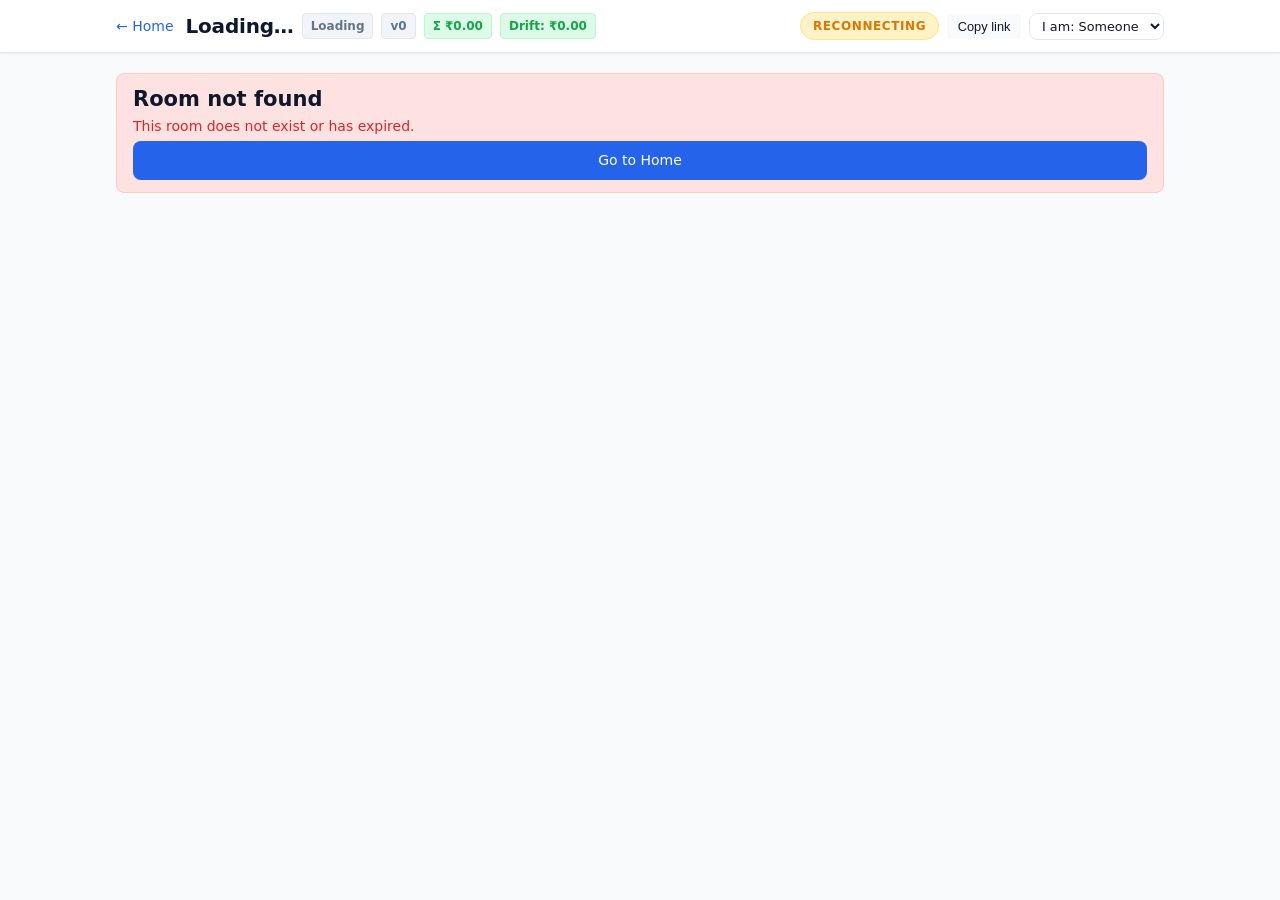
==== static/room.html @ b6bc6466 "phase 7: frontend" ====
<!DOCTYPE html>
<html lang="en">
<head>
  <meta charset="UTF-8">
  <meta name="viewport" content="width=device-width, initial-scale=1.0">
  <title>SplitSync — Room</title>
  <meta name="description" content="SplitSync room details, balances, settlement plan and live expenses.">
  <link rel="stylesheet" href="../static/styles.css">
  <script src="../static/graph.js" defer></script>
  <script src="../static/app.js" defer></script>
</head>
<body id="room-page">
  <div id="toast-container" class="toast-container" aria-live="polite"></div>

  <!-- Fallback dialog for Copy Link on plain HTTP -->
  <div id="copy-fallback-dialog" class="dialog-backdrop hidden">
    <div class="dialog-box">
      <h3 class="dialog-title">Copy Room Link</h3>
      <p class="dialog-desc">Press Ctrl+C to copy:</p>
      <input type="text" id="copy-link-input" class="form-input" readonly>
      <div class="dialog-actions">
        <button type="button" id="copy-fallback-close-btn" class="btn btn-secondary">Close</button>
      </div>
    </div>
  </div>

  <!-- 1. Status Bar -->
  <header class="status-bar">
    <div class="status-bar-inner">
      <div class="status-left">
        <a id="home-link" class="home-link" href="../">← Home</a>
        <h1 id="room-title" class="room-title">Loading…</h1>
        <span id="room-kind-badge" class="badge">Loading</span>
        <span id="room-version-badge" class="badge">v0</span>
        <span id="sigma-badge" class="badge badge-success">Σ ₹0.00</span>
        <span id="drift-badge" class="badge badge-success">Drift: ₹0.00</span>
      </div>
      <div class="status-right">
        <span id="connection-pill" class="pill pill-reconnecting">Reconnecting</span>
        <button type="button" id="copy-link-btn" class="btn btn-sm">Copy link</button>
        <div class="acting-member-wrap">
          <label for="acting-member-picker" class="sr-only">I am</label>
          <select id="acting-member-picker" class="form-select form-select-sm">
            <option value="">I am: Someone</option>
          </select>
        </div>
        <button type="button" id="reset-room-btn" class="btn btn-sm btn-outline-danger hidden">Reset room</button>
      </div>
    </div>
  </header>

  <main class="container room-container">
    <div id="room-not-found-msg" class="alert alert-danger hidden">
      <h2>Room not found</h2>
      <p>This room does not exist or has expired.</p>
      <a id="not-found-home-link" class="btn btn-primary" href="../">Go to Home</a>
    </div>

    <div id="room-content" class="room-content">
      <!-- 2. Graphs Section -->
      <section class="card graph-card">
        <div class="card-header-flex">
          <h2 class="card-title">Settlement Graphs</h2>
          <div id="graph-controls" class="btn-group">
            <button type="button" id="toggle-optimal-btn" class="btn btn-sm btn-primary">Optimal</button>
            <button type="button" id="toggle-greedy-btn" class="btn btn-sm btn-secondary">Greedy</button>
          </div>
        </div>

        <p id="graph-summary-line" class="text-muted graph-summary"></p>
        <p id="greedy-fallback-note" class="alert alert-warning hidden"></p>

        <!-- SVG Visualizer (up to 15 members) -->
        <div id="graph-svg-container" class="graph-grid">
          <div class="graph-column">
            <h3 class="graph-subtitle">IOUs as incurred</h3>
            <div id="pairwise-svg-wrap" class="svg-wrap"></div>
          </div>
          <div class="graph-column">
            <h3 class="graph-subtitle">Plan</h3>
            <div id="plan-svg-wrap" class="svg-wrap"></div>
          </div>
        </div>

        <!-- List mode (above 15 members) -->
        <div id="graph-list-container" class="grid-two-col hidden">
          <div class="panel">
            <h3 class="graph-subtitle">Largest IOUs</h3>
            <ul id="large-ious-list" class="transfers-list"></ul>
          </div>
          <div class="panel">
            <h3 class="graph-subtitle">Plan Transfers</h3>
            <ul id="large-plan-list" class="transfers-list"></ul>
          </div>
        </div>

        <!-- Steps / Groups Details Drawer -->
        <details id="plan-details-drawer" class="plan-drawer">
          <summary id="plan-details-summary" class="drawer-summary">View plan details</summary>
          <div id="plan-details-content" class="drawer-content"></div>
        </details>
      </section>

      <!-- 3. Balances -->
      <section class="card">
        <h2 class="card-title">Balances</h2>
        <div id="balances-list" class="balances-grid"></div>
      </section>

      <!-- 4. Expenses & 5. Add / Edit Expense Form -->
      <div class="grid-two-col">
        <!-- Expenses List -->
        <section class="card">
          <div class="card-header-flex">
            <h2 class="card-title">Expenses</h2>
            <button type="button" id="open-search-btn" class="btn btn-sm">Search</button>
          </div>
          <ul id="expenses-list" class="items-list"></ul>
        </section>

        <!-- Add / Edit Expense Form -->
        <section class="card">
          <h2 id="expense-form-title" class="card-title">Add Expense</h2>
          <form id="expense-form" class="form-stack">
            <input type="hidden" id="editing-expense-id" value="">
            <div class="form-group">
              <label for="expense-title-input">Title</label>
              <input type="text" id="expense-title-input" class="form-input" placeholder="e.g. Dinner" required maxlength="100">
            </div>
            <div class="form-row">
              <div class="form-group flex-1">
                <label for="expense-amount-input">Amount (₹)</label>
                <input type="text" id="expense-amount-input" class="form-input" placeholder="100.00" required>
              </div>
              <div class="form-group flex-1">
                <label for="expense-payer-select">Paid by</label>
                <select id="expense-payer-select" class="form-select" required></select>
              </div>
            </div>
            <div class="form-group">
              <label for="expense-date-input">Date</label>
              <input type="date" id="expense-date-input" class="form-input">
            </div>

            <fieldset class="form-fieldset">
              <legend class="fieldset-legend">Split type</legend>
              <div class="radio-group">
                <label class="radio-label">
                  <input type="radio" name="split-type" id="split-type-equal" value="EQUAL" checked> Equal
                </label>
                <label class="radio-label">
                  <input type="radio" name="split-type" id="split-type-shares" value="SHARES"> Shares
                </label>
                <label class="radio-label">
                  <input type="radio" name="split-type" id="split-type-exact" value="EXACT"> Exact
                </label>
              </div>
            </fieldset>

            <div class="form-group">
              <label class="form-label-sub">Split members</label>
              <div id="split-members-list" class="split-members-container"></div>
            </div>

            <div class="form-actions">
              <button type="submit" id="expense-submit-btn" class="btn btn-primary">Add expense</button>
              <button type="button" id="expense-cancel-btn" class="btn btn-secondary hidden">Cancel</button>
              <button type="button" id="demo-shortcut-btn" class="btn btn-outline-primary hidden">Add ₹100 split 3 ways</button>
            </div>
          </form>
        </section>
      </div>

      <!-- 6. Record Settlement -->
      <section class="card">
        <h2 class="card-title">Record Settlement</h2>
        <form id="settlement-form" class="form-row form-wrap">
          <div class="form-group flex-1">
            <label for="settlement-from-select">From</label>
            <select id="settlement-from-select" class="form-select" required></select>
          </div>
          <div class="form-group flex-1">
            <label for="settlement-to-select">To</label>
            <select id="settlement-to-select" class="form-select" required></select>
          </div>
          <div class="form-group flex-1">
            <label for="settlement-amount-input">Amount (₹)</label>
            <input type="text" id="settlement-amount-input" class="form-input" placeholder="0.00" required>
          </div>
          <div class="form-actions-align">
            <button type="submit" id="record-settlement-btn" class="btn btn-primary">Record settlement</button>
          </div>
        </form>

        <h3 class="section-subtitle">Settlement History</h3>
        <ul id="settlements-list" class="items-list"></ul>
      </section>

      <!-- 8. Search Panel -->
      <section id="search-panel" class="card search-panel hidden">
        <div class="card-header-flex">
          <h2 class="card-title">Search Expenses</h2>
          <button type="button" id="close-search-btn" class="btn btn-sm btn-secondary">Close</button>
        </div>
        <div class="form-stack">
          <div class="form-group">
            <label for="search-query-input">Query</label>
            <input type="text" id="search-query-input" class="form-input" placeholder="Search by title…">
          </div>
          <div class="form-row">
            <div class="form-group flex-1">
              <label for="search-paid-by-select">Paid by</label>
              <select id="search-paid-by-select" class="form-select">
                <option value="">Any payer</option>
              </select>
            </div>
            <div class="form-group flex-1">
              <label for="search-involving-select">Involving member</label>
              <select id="search-involving-select" class="form-select">
                <option value="">Any member</option>
              </select>
            </div>
          </div>
          <div class="form-row">
            <div class="form-group flex-1">
              <label for="search-min-amount-input">Min amount (₹)</label>
              <input type="text" id="search-min-amount-input" class="form-input" placeholder="Min">
            </div>
            <div class="form-group flex-1">
              <label for="search-max-amount-input">Max amount (₹)</label>
              <input type="text" id="search-max-amount-input" class="form-input" placeholder="Max">
            </div>
            <div class="form-group flex-1">
              <label for="search-date-from-input">From date</label>
              <input type="date" id="search-date-from-input" class="form-input">
            </div>
            <div class="form-group flex-1">
              <label for="search-date-to-input">To date</label>
              <input type="date" id="search-date-to-input" class="form-input">
            </div>
          </div>
          <div class="form-group">
            <label class="checkbox-label">
              <input type="checkbox" id="search-include-deleted"> Show deleted expenses
            </label>
          </div>
        </div>
        <ul id="search-results-list" class="items-list"></ul>
        <div class="pagination-actions">
          <button type="button" id="search-load-more-btn" class="btn btn-secondary hidden">Load more</button>
        </div>
      </section>

      <!-- 7. History Drawer -->
      <section id="history-drawer" class="card history-card">
        <div class="card-header-flex">
          <h2 class="card-title">Activity Feed</h2>
          <div class="drawer-header-actions">
            <button type="button" id="clear-lineage-filter-btn" class="btn btn-sm btn-secondary hidden">Clear lineage filter</button>
          </div>
        </div>
        <ul id="history-feed-list" class="items-list"></ul>
        <div class="pagination-actions">
          <button type="button" id="history-load-more-btn" class="btn btn-secondary hidden">Load more</button>
        </div>
      </section>

      <!-- 9. Chaos Panel (Demo Rooms Only) -->
      <section id="chaos-panel" class="card chaos-card hidden">
        <h2 class="card-title">Concurrency &amp; Chaos Demo</h2>
        <p class="text-muted">
          Fire 10 concurrent settlement requests in the same tick against the current target.
        </p>
        <div class="form-row form-wrap">
          <fieldset class="form-fieldset flex-1">
            <legend class="fieldset-legend">Mode</legend>
            <div class="radio-group">
              <label class="radio-label">
                <input type="radio" name="chaos-mode" id="chaos-mode-protected" value="PROTECTED" checked> Protected
              </label>
              <label class="radio-label">
                <input type="radio" name="chaos-mode" id="chaos-mode-naive" value="NAIVE"> Naive
              </label>
            </div>
          </fieldset>
          <fieldset class="form-fieldset flex-1">
            <legend class="fieldset-legend">Scenario</legend>
            <div class="radio-group">
              <label class="radio-label">
                <input type="radio" name="chaos-scenario" id="chaos-scenario-devices" value="DEVICES" checked> 10 devices (10 keys)
              </label>
              <label class="radio-label">
                <input type="radio" name="chaos-scenario" id="chaos-scenario-replay" value="REPLAY"> Same request × 10 (1 key)
              </label>
            </div>
          </fieldset>
          <div class="form-actions-align">
            <button type="button" id="chaos-run-btn" class="btn btn-danger">Run Chaos</button>
          </div>
        </div>

        <div id="chaos-target-info" class="chaos-target-info text-muted"></div>
        <div id="chaos-summary" class="chaos-summary"></div>
        <div class="table-responsive">
          <table id="chaos-log-table" class="data-table">
            <thead>
              <tr>
                <th>#</th>
                <th>Status</th>
                <th>Code</th>
                <th>Latency (ms)</th>
                <th>Receipt ID</th>
              </tr>
            </thead>
            <tbody id="chaos-log-body"></tbody>
          </table>
        </div>
      </section>
    </div>
  </main>
</body>
</html>
---- static/styles.css ----
/* SplitSync — Plain CSS styling with CSS variables, responsive layout, and dark mode */

:root {
  --font-sans: system-ui, -apple-system, BlinkMacSystemFont, "Segoe UI", Roboto, Oxygen, Ubuntu, Cantarell, sans-serif;
  --bg: #f8fafc;
  --bg-subtle: #f1f5f9;
  --surface: #ffffff;
  --surface-subtle: #f8fafc;
  --surface-border: #e2e8f0;
  --text: #0f172a;
  --text-muted: #64748b;
  --text-inverse: #ffffff;
  --primary: #2563eb;
  --primary-hover: #1d4ed8;
  --primary-subtle: #dbeafe;
  --success: #16a34a;
  --success-bg: #dcfce7;
  --success-border: #bbf7d0;
  --danger: #dc2626;
  --danger-bg: #fee2e2;
  --danger-border: #fecaca;
  --warning: #d97706;
  --warning-bg: #fef3c7;
  --warning-border: #fde68a;
  --info: #0284c7;
  --info-bg: #e0f2fe;
  --shadow-sm: 0 1px 2px 0 rgb(0 0 0 / 0.05);
  --shadow: 0 1px 3px 0 rgb(0 0 0 / 0.1), 0 1px 2px -1px rgb(0 0 0 / 0.1);
  --shadow-md: 0 4px 6px -1px rgb(0 0 0 / 0.1), 0 2px 4px -2px rgb(0 0 0 / 0.1);
  --radius-sm: 4px;
  --radius: 8px;
  --radius-lg: 12px;
  --radius-full: 9999px;
  --transition: all 0.15s ease-in-out;
}

@media (prefers-color-scheme: dark) {
  :root {
    --bg: #0b0f19;
    --bg-subtle: #131b2e;
    --surface: #111827;
    --surface-subtle: #1e293b;
    --surface-border: #334155;
    --text: #f8fafc;
    --text-muted: #94a3b8;
    --text-inverse: #0b0f19;
    --primary: #3b82f6;
    --primary-hover: #60a5fa;
    --primary-subtle: #1e3a8a;
    --success: #22c55e;
    --success-bg: #064e3b;
    --success-border: #065f46;
    --danger: #ef4444;
    --danger-bg: #7f1d1d;
    --danger-border: #991b1b;
    --warning: #f59e0b;
    --warning-bg: #78350f;
    --warning-border: #92400e;
    --info: #38bdf8;
    --info-bg: #0c4a6e;
    --shadow-sm: 0 1px 2px 0 rgb(0 0 0 / 0.4);
    --shadow: 0 1px 3px 0 rgb(0 0 0 / 0.5), 0 1px 2px -1px rgb(0 0 0 / 0.5);
    --shadow-md: 0 4px 6px -1px rgb(0 0 0 / 0.5), 0 2px 4px -2px rgb(0 0 0 / 0.5);
  }
}

*, *::before, *::after {
  box-sizing: border-box;
  margin: 0;
  padding: 0;
}

html {
  font-family: var(--font-sans);
  font-size: 16px;
  line-height: 1.5;
  background-color: var(--bg);
  color: var(--text);
  -webkit-font-smoothing: antialiased;
}

body {
  min-height: 100vh;
  display: flex;
  flex-direction: column;
}

/* Accessibility & Utilities */
.sr-only {
  position: absolute;
  width: 1px;
  height: 1px;
  padding: 0;
  margin: -1px;
  overflow: hidden;
  clip: rect(0, 0, 0, 0);
  white-space: nowrap;
  border-width: 0;
}

.hidden {
  display: none !important;
}

:focus-visible {
  outline: 2px solid var(--primary);
  outline-offset: 2px;
}

/* Typography */
h1, h2, h3, h4 {
  font-weight: 600;
  line-height: 1.25;
  color: var(--text);
}

.text-muted {
  color: var(--text-muted);
}

/* Layout */
.container {
  width: 100%;
  max-width: 1080px;
  margin: 0 auto;
  padding: 1.25rem 1rem;
}

.room-container {
  display: flex;
  flex-direction: column;
  gap: 1.25rem;
}

.grid-two-col {
  display: grid;
  grid-template-columns: 1fr;
  gap: 1.25rem;
}

@media (min-width: 768px) {
  .grid-two-col {
    grid-template-columns: 1fr 1fr;
  }
}

/* Cards & Panels */
.card {
  background: var(--surface);
  border: 1px solid var(--surface-border);
  border-radius: var(--radius-lg);
  padding: 1.25rem;
  box-shadow: var(--shadow-sm);
  display: flex;
  flex-direction: column;
  gap: 1rem;
}

.card-title {
  font-size: 1.25rem;
}

.card-header-flex {
  display: flex;
  justify-content: space-between;
  align-items: center;
  flex-wrap: wrap;
  gap: 0.5rem;
}

.section-subtitle {
  font-size: 1rem;
  margin-top: 0.5rem;
  color: var(--text-muted);
}

/* Header & Status Bar */
.site-header {
  background: var(--surface);
  border-bottom: 1px solid var(--surface-border);
  padding: 1rem;
}

.header-inner {
  max-width: 1080px;
  margin: 0 auto;
  display: flex;
  justify-content: space-between;
  align-items: center;
}

.brand-title {
  font-size: 1.5rem;
  letter-spacing: -0.025em;
}

.brand-tagline {
  font-size: 0.875rem;
  color: var(--text-muted);
}

.status-bar {
  background: var(--surface);
  border-bottom: 1px solid var(--surface-border);
  position: sticky;
  top: 0;
  z-index: 20;
  box-shadow: var(--shadow-sm);
}

.status-bar-inner {
  max-width: 1080px;
  margin: 0 auto;
  padding: 0.75rem 1rem;
  display: flex;
  flex-wrap: wrap;
  justify-content: space-between;
  align-items: center;
  gap: 0.75rem;
}

.status-left, .status-right {
  display: flex;
  align-items: center;
  flex-wrap: wrap;
  gap: 0.5rem;
}

.home-link {
  font-size: 0.875rem;
  text-decoration: none;
  color: var(--primary);
  font-weight: 500;
  margin-right: 0.25rem;
}

.home-link:hover {
  text-decoration: underline;
}

.room-title {
  font-size: 1.25rem;
  letter-spacing: -0.01em;
}

/* Badges & Pills */
.badge {
  display: inline-flex;
  align-items: center;
  padding: 0.2rem 0.5rem;
  font-size: 0.75rem;
  font-weight: 600;
  border-radius: var(--radius-sm);
  background: var(--bg-subtle);
  border: 1px solid var(--surface-border);
  color: var(--text-muted);
}

.badge-success {
  background: var(--success-bg);
  border-color: var(--success-border);
  color: var(--success);
}

.badge-danger {
  background: var(--danger-bg);
  border-color: var(--danger-border);
  color: var(--danger);
}

.badge-warning {
  background: var(--warning-bg);
  border-color: var(--warning-border);
  color: var(--warning);
}

.pill {
  display: inline-flex;
  align-items: center;
  padding: 0.25rem 0.75rem;
  font-size: 0.75rem;
  font-weight: 700;
  border-radius: var(--radius-full);
  text-transform: uppercase;
  letter-spacing: 0.05em;
}

.pill-live {
  background: var(--success-bg);
  color: var(--success);
  border: 1px solid var(--success-border);
}

.pill-reconnecting {
  background: var(--warning-bg);
  color: var(--warning);
  border: 1px solid var(--warning-border);
}

.pill-polling {
  background: var(--info-bg);
  color: var(--info);
  border: 1px solid var(--info);
}

/* Buttons */
.btn {
  display: inline-flex;
  align-items: center;
  justify-content: center;
  padding: 0.5rem 1rem;
  font-size: 0.875rem;
  font-weight: 500;
  border-radius: var(--radius);
  border: 1px solid transparent;
  cursor: pointer;
  background: var(--surface-subtle);
  color: var(--text);
  transition: var(--transition);
  text-decoration: none;
}

.btn:disabled {
  opacity: 0.6;
  cursor: not-allowed;
}

.btn-sm {
  padding: 0.25rem 0.6rem;
  font-size: 0.8rem;
  border-radius: var(--radius-sm);
}

.btn-large {
  padding: 0.75rem 1.5rem;
  font-size: 1rem;
  font-weight: 600;
}

.btn-primary {
  background: var(--primary);
  color: var(--text-inverse);
}

.btn-primary:hover:not(:disabled) {
  background: var(--primary-hover);
}

.btn-secondary {
  background: var(--surface-subtle);
  border-color: var(--surface-border);
  color: var(--text);
}

.btn-secondary:hover:not(:disabled) {
  background: var(--surface-border);
}

.btn-danger {
  background: var(--danger);
  color: var(--text-inverse);
}

.btn-danger:hover:not(:disabled) {
  opacity: 0.9;
}

.btn-outline-primary {
  background: transparent;
  border-color: var(--primary);
  color: var(--primary);
}

.btn-outline-primary:hover:not(:disabled) {
  background: var(--primary-subtle);
}

.btn-outline-danger {
  background: transparent;
  border-color: var(--danger);
  color: var(--danger);
}

.btn-outline-danger:hover:not(:disabled) {
  background: var(--danger-bg);
}

.btn-group {
  display: inline-flex;
  border-radius: var(--radius);
  overflow: hidden;
  border: 1px solid var(--surface-border);
}

.btn-group .btn {
  border-radius: 0;
  border: none;
  border-right: 1px solid var(--surface-border);
}

.btn-group .btn:last-child {
  border-right: none;
}

/* Forms & Inputs */
.form-stack {
  display: flex;
  flex-direction: column;
  gap: 0.875rem;
}

.form-group {
  display: flex;
  flex-direction: column;
  gap: 0.35rem;
}

.form-row {
  display: flex;
  flex-direction: column;
  gap: 0.75rem;
}

@media (min-width: 640px) {
  .form-row {
    flex-direction: row;
  }
}

.form-wrap {
  flex-wrap: wrap;
}

.flex-1 {
  flex: 1;
}

.form-actions {
  display: flex;
  align-items: center;
  flex-wrap: wrap;
  gap: 0.5rem;
  margin-top: 0.5rem;
}

.form-actions-align {
  display: flex;
  align-items: flex-end;
  padding-bottom: 0.2rem;
}

label {
  font-size: 0.875rem;
  font-weight: 500;
  color: var(--text);
}

.form-label-sub {
  font-size: 0.875rem;
  font-weight: 500;
  margin-top: 0.25rem;
}

.form-input, .form-textarea, .form-select {
  width: 100%;
  padding: 0.5rem 0.75rem;
  font-size: 0.875rem;
  font-family: inherit;
  border-radius: var(--radius);
  border: 1px solid var(--surface-border);
  background: var(--surface);
  color: var(--text);
  transition: var(--transition);
}

.form-select-sm {
  padding: 0.25rem 0.5rem;
  font-size: 0.8rem;
}

.form-input:focus, .form-textarea:focus, .form-select:focus {
  border-color: var(--primary);
  outline: none;
  box-shadow: 0 0 0 2px var(--primary-subtle);
}

.form-fieldset {
  border: 1px solid var(--surface-border);
  border-radius: var(--radius);
  padding: 0.75rem;
}

.fieldset-legend {
  font-size: 0.8rem;
  font-weight: 600;
  padding: 0 0.35rem;
  color: var(--text-muted);
}

.radio-group {
  display: flex;
  flex-wrap: wrap;
  gap: 1rem;
}

.radio-label, .checkbox-label {
  display: inline-flex;
  align-items: center;
  gap: 0.4rem;
  font-size: 0.875rem;
  cursor: pointer;
}

/* Split members container */
.split-members-container {
  display: flex;
  flex-direction: column;
  gap: 0.4rem;
  max-height: 240px;
  overflow-y: auto;
  border: 1px solid var(--surface-border);
  border-radius: var(--radius);
  padding: 0.5rem;
  background: var(--surface-subtle);
}

.split-member-row {
  display: flex;
  align-items: center;
  justify-content: space-between;
  gap: 0.5rem;
  padding: 0.25rem 0.5rem;
  background: var(--surface);
  border-radius: var(--radius-sm);
  border: 1px solid var(--surface-border);
}

.split-member-left {
  display: flex;
  align-items: center;
  gap: 0.5rem;
}

.split-input-field {
  width: 90px;
  padding: 0.2rem 0.4rem;
  font-size: 0.8rem;
  border: 1px solid var(--surface-border);
  border-radius: var(--radius-sm);
  background: var(--surface);
  color: var(--text);
  text-align: right;
}

/* Balances Section */
.balances-grid {
  display: grid;
  grid-template-columns: repeat(auto-fill, minmax(200px, 1fr));
  gap: 0.75rem;
}

.balance-card {
  padding: 0.75rem 1rem;
  border-radius: var(--radius);
  border: 1px solid var(--surface-border);
  background: var(--surface);
  display: flex;
  flex-direction: column;
  gap: 0.25rem;
}

.balance-member-name {
  font-weight: 600;
  font-size: 0.95rem;
  display: flex;
  align-items: center;
  gap: 0.4rem;
}

.balance-dot {
  width: 10px;
  height: 10px;
  border-radius: 50%;
  display: inline-block;
}

.balance-amount {
  font-size: 1.1rem;
  font-weight: 700;
}

.balance-positive {
  color: var(--success);
}

.balance-negative {
  color: var(--danger);
}

.balance-zero {
  color: var(--text-muted);
}

.balance-sign-text {
  font-size: 0.8rem;
  font-weight: 500;
  margin-left: 0.35rem;
}

/* Graphs Section */
.graph-grid {
  display: grid;
  grid-template-columns: 1fr;
  gap: 1.25rem;
}

@media (min-width: 768px) {
  .graph-grid {
    grid-template-columns: 1fr 1fr;
  }
}

.graph-column {
  display: flex;
  flex-direction: column;
  align-items: center;
  gap: 0.5rem;
}

.graph-subtitle {
  font-size: 1rem;
  font-weight: 600;
  color: var(--text);
}

.svg-wrap {
  width: 100%;
  max-width: 380px;
  aspect-ratio: 1 / 1;
  background: var(--surface);
  border: 1px solid var(--surface-border);
  border-radius: var(--radius-lg);
  overflow: hidden;
  box-shadow: var(--shadow-sm);
}

.graph-svg {
  width: 100%;
  height: 100%;
  display: block;
}

.graph-summary {
  font-size: 0.95rem;
  font-weight: 500;
}

.plan-drawer {
  border: 1px solid var(--surface-border);
  border-radius: var(--radius);
  background: var(--surface-subtle);
  overflow: hidden;
}

.drawer-summary {
  padding: 0.6rem 0.875rem;
  cursor: pointer;
  font-size: 0.875rem;
  font-weight: 600;
  user-select: none;
}

.drawer-content {
  padding: 0.75rem 1rem;
  border-top: 1px solid var(--surface-border);
  display: flex;
  flex-direction: column;
  gap: 0.5rem;
}

.plan-step-item, .plan-group-item {
  font-size: 0.85rem;
  padding: 0.35rem 0.5rem;
  background: var(--surface);
  border: 1px solid var(--surface-border);
  border-radius: var(--radius-sm);
}

/* Items List (Expenses, Settlements, Search, History) */
.items-list {
  list-style: none;
  display: flex;
  flex-direction: column;
  gap: 0.5rem;
  max-height: 480px;
  overflow-y: auto;
}

.item-row {
  display: flex;
  justify-content: space-between;
  align-items: center;
  padding: 0.6rem 0.75rem;
  border: 1px solid var(--surface-border);
  border-radius: var(--radius);
  background: var(--surface);
  gap: 0.75rem;
  transition: var(--transition);
}

.item-row:hover {
  border-color: var(--primary-subtle);
}

.item-main {
  display: flex;
  flex-direction: column;
  gap: 0.2rem;
  flex: 1;
}

.item-title-row {
  display: flex;
  align-items: center;
  flex-wrap: wrap;
  gap: 0.4rem;
}

.item-title {
  font-weight: 600;
  font-size: 0.95rem;
}

.item-meta {
  font-size: 0.8rem;
  color: var(--text-muted);
  display: flex;
  align-items: center;
  flex-wrap: wrap;
  gap: 0.4rem;
}

.item-amount {
  font-weight: 700;
  font-size: 1rem;
  white-space: nowrap;
}

.item-actions {
  display: flex;
  align-items: center;
  gap: 0.35rem;
}

/* Hero Section */
.hero-section {
  text-align: center;
  padding: 2.5rem 1rem;
  display: flex;
  flex-direction: column;
  align-items: center;
  gap: 1.25rem;
}

.hero-desc {
  max-width: 600px;
  font-size: 1.15rem;
  color: var(--text-muted);
}

.hero-actions {
  display: flex;
  gap: 1rem;
}

/* Rooms List on Landing */
.rooms-list {
  list-style: none;
  display: flex;
  flex-direction: column;
  gap: 0.5rem;
}

.room-item-link {
  display: flex;
  justify-content: space-between;
  align-items: center;
  padding: 0.75rem 1rem;
  background: var(--surface);
  border: 1px solid var(--surface-border);
  border-radius: var(--radius);
  text-decoration: none;
  color: var(--text);
  transition: var(--transition);
}

.room-item-link:hover {
  border-color: var(--primary);
  transform: translateY(-1px);
  box-shadow: var(--shadow-sm);
}

.room-item-name {
  font-weight: 600;
}

.room-item-meta {
  display: flex;
  align-items: center;
  gap: 0.5rem;
  font-size: 0.8rem;
  color: var(--text-muted);
}

/* Toast Notifications */
.toast-container {
  position: fixed;
  bottom: 1.5rem;
  right: 1.5rem;
  z-index: 100;
  display: flex;
  flex-direction: column;
  gap: 0.5rem;
  max-width: calc(100vw - 3rem);
  width: 360px;
  pointer-events: none;
}

.toast {
  pointer-events: auto;
  background: var(--surface);
  color: var(--text);
  border: 1px solid var(--surface-border);
  border-radius: var(--radius);
  padding: 0.875rem 1rem;
  box-shadow: var(--shadow-md);
  display: flex;
  flex-direction: column;
  gap: 0.35rem;
  animation: toast-in 0.2s cubic-bezier(0.16, 1, 0.3, 1);
}

@keyframes toast-in {
  from {
    opacity: 0;
    transform: translateY(10px);
  }
  to {
    opacity: 1;
    transform: translateY(0);
  }
}

.toast-title {
  font-weight: 600;
  font-size: 0.9rem;
}

.toast-detail {
  font-size: 0.8rem;
  color: var(--text-muted);
}

.toast-action {
  align-self: flex-start;
  margin-top: 0.25rem;
}

/* Alerts */
.alert {
  padding: 0.75rem 1rem;
  border-radius: var(--radius);
  font-size: 0.875rem;
  display: flex;
  flex-direction: column;
  gap: 0.25rem;
}

.alert-danger {
  background: var(--danger-bg);
  color: var(--danger);
  border: 1px solid var(--danger-border);
}

.alert-warning {
  background: var(--warning-bg);
  color: var(--warning);
  border: 1px solid var(--warning-border);
}

/* Dialog & Backdrop */
.dialog-backdrop {
  position: fixed;
  inset: 0;
  background: rgb(0 0 0 / 0.5);
  display: flex;
  align-items: center;
  justify-content: center;
  z-index: 50;
  padding: 1rem;
}

.dialog-box {
  background: var(--surface);
  border-radius: var(--radius-lg);
  border: 1px solid var(--surface-border);
  padding: 1.5rem;
  width: 100%;
  max-width: 440px;
  display: flex;
  flex-direction: column;
  gap: 0.75rem;
  box-shadow: var(--shadow-md);
}

.dialog-title {
  font-size: 1.15rem;
}

.dialog-desc {
  font-size: 0.875rem;
  color: var(--text-muted);
}

.dialog-actions {
  display: flex;
  justify-content: flex-end;
  gap: 0.5rem;
}

/* Table styles (Chaos table & Sr-only) */
.table-responsive {
  width: 100%;
  overflow-x: auto;
}

.data-table {
  width: 100%;
  border-collapse: collapse;
  font-size: 0.85rem;
  text-align: left;
}

.data-table th, .data-table td {
  padding: 0.5rem 0.75rem;
  border-bottom: 1px solid var(--surface-border);
}

.data-table th {
  font-weight: 600;
  background: var(--surface-subtle);
  color: var(--text-muted);
}

.chaos-summary {
  font-weight: 700;
  font-size: 0.95rem;
  padding: 0.5rem 0.75rem;
  background: var(--surface-subtle);
  border-radius: var(--radius);
  border: 1px solid var(--surface-border);
}

.pagination-actions {
  display: flex;
  justify-content: center;
  padding-top: 0.5rem;
}
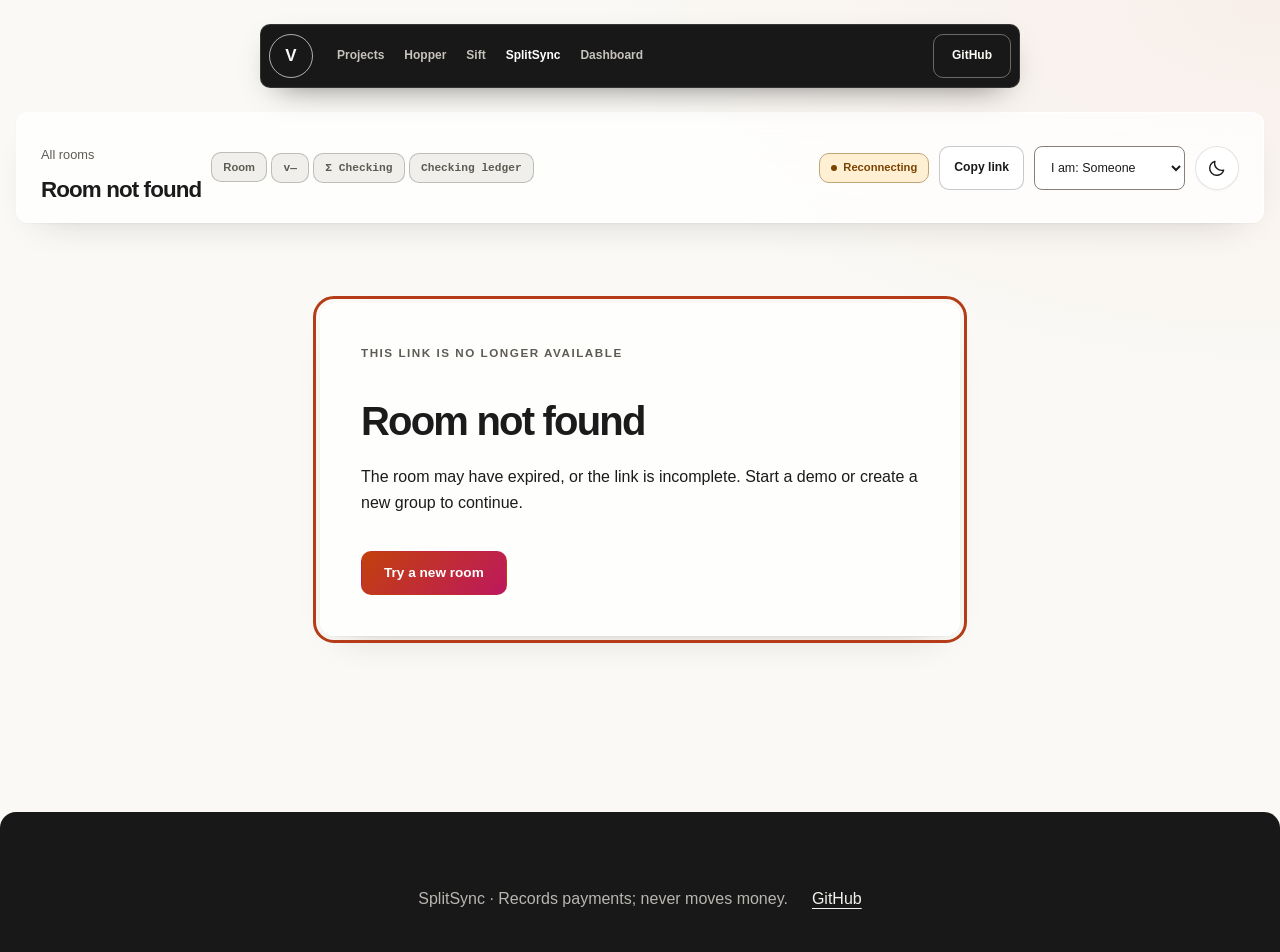
==== commit 2bf7dc47: "phase 7c: portfolio redesign Landing page as Project 3 of the portfolio (About / How it works / Try " ====
--- a/static/room.html
+++ b/static/room.html
@@ -3,320 +3,237 @@
 <head>
   <meta charset="UTF-8">
   <meta name="viewport" content="width=device-width, initial-scale=1.0">
-  <title>SplitSync — Room</title>
-  <meta name="description" content="SplitSync room details, balances, settlement plan and live expenses.">
+  <title>SplitSync room — Shared expenses, clear balances</title>
+  <meta name="description" content="A shared expense ledger with live balances, fewer settlement transfers and visible edit history.">
+  <meta property="og:title" content="SplitSync — Your shared room">
+  <meta property="og:description" content="Shared expenses, clear balances and a settlement plan that updates on every screen.">
+  <script src="../static/theme.js"></script>
+  <link rel="icon" href="../static/favicon.svg" type="image/svg+xml">
   <link rel="stylesheet" href="../static/styles.css">
   <script src="../static/graph.js" defer></script>
   <script src="../static/app.js" defer></script>
 </head>
 <body id="room-page">
-  <div id="toast-container" class="toast-container" aria-live="polite"></div>
-
-  <!-- Fallback dialog for Copy Link on plain HTTP -->
-  <div id="copy-fallback-dialog" class="dialog-backdrop hidden">
-    <div class="dialog-box">
-      <h3 class="dialog-title">Copy Room Link</h3>
-      <p class="dialog-desc">Press Ctrl+C to copy:</p>
-      <input type="text" id="copy-link-input" class="form-input" readonly>
-      <div class="dialog-actions">
-        <button type="button" id="copy-fallback-close-btn" class="btn btn-secondary">Close</button>
-      </div>
-    </div>
-  </div>
-
-  <!-- 1. Status Bar -->
+  <a class="skip" href="#room-main">Skip to room</a>
+  <div id="toast-container" class="toast-container" aria-live="polite" aria-atomic="false"></div>
+
+  <!-- DECISION: Portfolio links resolve on the shared server, where SplitSync lives at /splitsync/. -->
+  <header class="nav-shell">
+    <nav class="gnav" aria-label="Portfolio">
+      <div class="gnav-start">
+        <a class="gnav-mark" href="../../" aria-label="Portfolio home"><span aria-hidden="true">V</span></a>
+        <div class="gnav-links">
+          <a class="wide-only" href="../../#projects">Projects</a>
+          <a href="../../hopper/">Hopper</a>
+          <a href="../../sift/">Sift</a>
+          <a href="../" aria-current="page">SplitSync</a>
+          <a class="wide-only" href="../../grafana/">Dashboard</a>
+        </div>
+      </div>
+      <a class="gnav-button" href="https://github.com/Srinu-design/splitsync">GitHub</a>
+    </nav>
+  </header>
+
   <header class="status-bar">
     <div class="status-bar-inner">
       <div class="status-left">
-        <a id="home-link" class="home-link" href="../">← Home</a>
-        <h1 id="room-title" class="room-title">Loading…</h1>
-        <span id="room-kind-badge" class="badge">Loading</span>
-        <span id="room-version-badge" class="badge">v0</span>
-        <span id="sigma-badge" class="badge badge-success">Σ ₹0.00</span>
-        <span id="drift-badge" class="badge badge-success">Drift: ₹0.00</span>
+        <div class="room-heading">
+          <a id="home-link" class="home-link" href="../#try">All rooms</a>
+          <h1 id="room-title" class="room-title">Opening your room…</h1>
+        </div>
+        <div class="room-status-badges">
+          <span id="room-kind-badge" class="badge">Room</span>
+          <span id="room-version-badge" class="badge mono">v—</span>
+          <span id="sigma-badge" class="badge mono">Σ Checking</span>
+          <span id="drift-badge" class="badge mono">Checking ledger</span>
+        </div>
       </div>
       <div class="status-right">
-        <span id="connection-pill" class="pill pill-reconnecting">Reconnecting</span>
+        <span id="connection-pill" class="pill pill-reconnecting" role="status">Reconnecting</span>
         <button type="button" id="copy-link-btn" class="btn btn-sm">Copy link</button>
         <div class="acting-member-wrap">
-          <label for="acting-member-picker" class="sr-only">I am</label>
-          <select id="acting-member-picker" class="form-select form-select-sm">
+          <label for="acting-member-picker" class="sr-only">I am (self-reported)</label>
+          <select id="acting-member-picker" class="form-select form-select-sm" title="This name is self-reported">
             <option value="">I am: Someone</option>
           </select>
         </div>
+        <button type="button" class="icon-btn" data-theme-toggle aria-label="Toggle color theme" title="Change theme">
+          <svg class="icon-moon" viewBox="0 0 24 24" aria-hidden="true"><path d="M20 14.5A8.5 8.5 0 0 1 9.5 4a8.5 8.5 0 1 0 10.5 10.5Z"/></svg>
+          <svg class="icon-sun" viewBox="0 0 24 24" aria-hidden="true"><circle cx="12" cy="12" r="4.2"/><path d="M12 2.5v2.2M12 19.3v2.2M2.5 12h2.2M19.3 12h2.2M5.3 5.3l1.55 1.55M17.15 17.15l1.55 1.55M5.3 18.7l1.55-1.55M17.15 6.85l1.55-1.55"/></svg>
+        </button>
         <button type="button" id="reset-room-btn" class="btn btn-sm btn-outline-danger hidden">Reset room</button>
       </div>
     </div>
   </header>
 
-  <main class="container room-container">
-    <div id="room-not-found-msg" class="alert alert-danger hidden">
+  <main id="room-main" class="container room-container" aria-busy="true">
+    <section id="room-not-found-msg" class="card room-not-found hidden" tabindex="-1">
+      <p class="eyebrow">This link is no longer available</p>
       <h2>Room not found</h2>
-      <p>This room does not exist or has expired.</p>
-      <a id="not-found-home-link" class="btn btn-primary" href="../">Go to Home</a>
+      <p>The room may have expired, or the link is incomplete. Start a demo or create a new group to continue.</p>
+      <a id="not-found-home-link" class="btn btn-primary" href="../#try">Try a new room</a>
+    </section>
+
+    <div id="room-loading" class="room-loading" role="status" aria-label="Loading room ledger">
+      <span class="sr-only">Loading your balances and settlement plan…</span>
+      <div class="card"><div class="skeleton skeleton-line"></div><div class="graph-grid"><div class="skeleton skeleton-graph"></div><div class="skeleton skeleton-graph"></div></div></div>
+      <div class="card"><div class="skeleton skeleton-line"></div><div class="skeleton skeleton-line"></div><div class="skeleton skeleton-line"></div></div>
     </div>
 
-    <div id="room-content" class="room-content">
-      <!-- 2. Graphs Section -->
-      <section class="card graph-card">
+    <div id="room-content" class="room-content room-layout hidden">
+      <section class="card graph-card graphs-section room-section--graphs" aria-labelledby="graphs-title">
         <div class="card-header-flex">
-          <h2 class="card-title">Settlement Graphs</h2>
-          <div id="graph-controls" class="btn-group">
-            <button type="button" id="toggle-optimal-btn" class="btn btn-sm btn-primary">Optimal</button>
-            <button type="button" id="toggle-greedy-btn" class="btn btn-sm btn-secondary">Greedy</button>
-          </div>
-        </div>
-
-        <p id="graph-summary-line" class="text-muted graph-summary"></p>
+          <div><p class="eyebrow">Less settling up</p><h2 id="graphs-title" class="card-title">Settlement Graphs</h2></div>
+          <div id="graph-controls" class="btn-group" role="group" aria-label="Settlement algorithm">
+            <button type="button" id="toggle-optimal-btn" class="btn btn-sm btn-primary" aria-pressed="true">Optimal</button>
+            <button type="button" id="toggle-greedy-btn" class="btn btn-sm btn-secondary" aria-pressed="false">Greedy</button>
+          </div>
+        </div>
+        <p id="graph-summary-line" class="graph-summary mono"></p>
         <p id="greedy-fallback-note" class="alert alert-warning hidden"></p>
-
-        <!-- SVG Visualizer (up to 15 members) -->
         <div id="graph-svg-container" class="graph-grid">
           <div class="graph-column">
-            <h3 class="graph-subtitle">IOUs as incurred</h3>
+            <div class="card-header-flex"><h3 class="graph-subtitle">IOUs as incurred</h3><span id="pairwise-count" class="badge mono"></span></div>
+            <p class="graph-key"><span class="graph-key-line graph-key-iou" aria-hidden="true"></span>Original IOUs · dashed arrows</p>
             <div id="pairwise-svg-wrap" class="svg-wrap"></div>
           </div>
           <div class="graph-column">
-            <h3 class="graph-subtitle">Plan</h3>
+            <div class="card-header-flex"><h3 id="plan-heading" class="graph-subtitle">Optimal plan</h3><span id="plan-count" class="badge mono"></span></div>
+            <p class="graph-key"><span class="graph-key-line graph-key-plan" aria-hidden="true"></span>Payments to record · solid arrows</p>
             <div id="plan-svg-wrap" class="svg-wrap"></div>
           </div>
         </div>
-
-        <!-- List mode (above 15 members) -->
         <div id="graph-list-container" class="grid-two-col hidden">
-          <div class="panel">
-            <h3 class="graph-subtitle">Largest IOUs</h3>
-            <ul id="large-ious-list" class="transfers-list"></ul>
-          </div>
-          <div class="panel">
-            <h3 class="graph-subtitle">Plan Transfers</h3>
-            <ul id="large-plan-list" class="transfers-list"></ul>
-          </div>
-        </div>
-
-        <!-- Steps / Groups Details Drawer -->
+          <div class="panel"><h3 class="graph-subtitle">Largest IOUs</h3><ul id="large-ious-list" class="transfers-list"></ul></div>
+          <div class="panel"><h3 class="graph-subtitle">Plan transfers</h3><ul id="large-plan-list" class="transfers-list"></ul></div>
+        </div>
         <details id="plan-details-drawer" class="plan-drawer">
           <summary id="plan-details-summary" class="drawer-summary">View plan details</summary>
           <div id="plan-details-content" class="drawer-content"></div>
         </details>
       </section>
 
-      <!-- 3. Balances -->
-      <section class="card">
-        <h2 class="card-title">Balances</h2>
+      <section class="card balances-section room-section--balances" aria-labelledby="balances-title">
+        <div class="card-header-flex"><div><p class="eyebrow">The shared ledger</p><h2 id="balances-title" class="card-title">Balances</h2></div><p class="balance-legend">Owes ← <span aria-hidden="true">│</span> → Is owed</p></div>
         <div id="balances-list" class="balances-grid"></div>
       </section>
 
-      <!-- 4. Expenses & 5. Add / Edit Expense Form -->
-      <div class="grid-two-col">
-        <!-- Expenses List -->
-        <section class="card">
-          <div class="card-header-flex">
-            <h2 class="card-title">Expenses</h2>
-            <button type="button" id="open-search-btn" class="btn btn-sm">Search</button>
-          </div>
-          <ul id="expenses-list" class="items-list"></ul>
-        </section>
-
-        <!-- Add / Edit Expense Form -->
-        <section class="card">
-          <h2 id="expense-form-title" class="card-title">Add Expense</h2>
-          <form id="expense-form" class="form-stack">
-            <input type="hidden" id="editing-expense-id" value="">
-            <div class="form-group">
-              <label for="expense-title-input">Title</label>
-              <input type="text" id="expense-title-input" class="form-input" placeholder="e.g. Dinner" required maxlength="100">
-            </div>
-            <div class="form-row">
-              <div class="form-group flex-1">
-                <label for="expense-amount-input">Amount (₹)</label>
-                <input type="text" id="expense-amount-input" class="form-input" placeholder="100.00" required>
-              </div>
-              <div class="form-group flex-1">
-                <label for="expense-payer-select">Paid by</label>
-                <select id="expense-payer-select" class="form-select" required></select>
-              </div>
-            </div>
-            <div class="form-group">
-              <label for="expense-date-input">Date</label>
-              <input type="date" id="expense-date-input" class="form-input">
-            </div>
-
-            <fieldset class="form-fieldset">
-              <legend class="fieldset-legend">Split type</legend>
-              <div class="radio-group">
-                <label class="radio-label">
-                  <input type="radio" name="split-type" id="split-type-equal" value="EQUAL" checked> Equal
-                </label>
-                <label class="radio-label">
-                  <input type="radio" name="split-type" id="split-type-shares" value="SHARES"> Shares
-                </label>
-                <label class="radio-label">
-                  <input type="radio" name="split-type" id="split-type-exact" value="EXACT"> Exact
-                </label>
-              </div>
-            </fieldset>
-
-            <div class="form-group">
-              <label class="form-label-sub">Split members</label>
-              <div id="split-members-list" class="split-members-container"></div>
-            </div>
-
-            <div class="form-actions">
-              <button type="submit" id="expense-submit-btn" class="btn btn-primary">Add expense</button>
-              <button type="button" id="expense-cancel-btn" class="btn btn-secondary hidden">Cancel</button>
-              <button type="button" id="demo-shortcut-btn" class="btn btn-outline-primary hidden">Add ₹100 split 3 ways</button>
-            </div>
-          </form>
-        </section>
-      </div>
-
-      <!-- 6. Record Settlement -->
-      <section class="card">
-        <h2 class="card-title">Record Settlement</h2>
-        <form id="settlement-form" class="form-row form-wrap">
-          <div class="form-group flex-1">
-            <label for="settlement-from-select">From</label>
-            <select id="settlement-from-select" class="form-select" required></select>
-          </div>
-          <div class="form-group flex-1">
-            <label for="settlement-to-select">To</label>
-            <select id="settlement-to-select" class="form-select" required></select>
-          </div>
-          <div class="form-group flex-1">
-            <label for="settlement-amount-input">Amount (₹)</label>
-            <input type="text" id="settlement-amount-input" class="form-input" placeholder="0.00" required>
-          </div>
-          <div class="form-actions-align">
-            <button type="submit" id="record-settlement-btn" class="btn btn-primary">Record settlement</button>
+      <section class="card expense-form-card room-section--expense-form" aria-labelledby="expense-form-title">
+        <p class="eyebrow">Add to the ledger</p><h2 id="expense-form-title" class="card-title">Add expense</h2>
+        <form id="expense-form" class="form-stack">
+          <input type="hidden" id="editing-expense-id" value="">
+          <div class="form-group"><label for="expense-title-input">Title</label><input type="text" id="expense-title-input" class="form-input" placeholder="e.g. Dinner by the beach" required maxlength="80"></div>
+          <div class="form-row">
+            <div class="form-group flex-1"><label for="expense-amount-input">Amount in rupees</label><div class="money-field"><span aria-hidden="true">₹</span><input type="text" id="expense-amount-input" class="form-input mono" inputmode="decimal" placeholder="100.00" required maxlength="32"></div></div>
+            <div class="form-group flex-1"><label for="expense-payer-select">Paid by</label><select id="expense-payer-select" class="form-select" required></select></div>
+          </div>
+          <div class="form-group"><label for="expense-date-input">Date</label><input type="date" id="expense-date-input" class="form-input mono"></div>
+          <fieldset class="form-fieldset"><legend class="fieldset-legend">Split type</legend><div class="radio-group">
+            <label class="radio-label"><input type="radio" name="split-type" id="split-type-equal" value="EQUAL" checked> Equal</label>
+            <label class="radio-label"><input type="radio" name="split-type" id="split-type-shares" value="SHARES"> Shares</label>
+            <label class="radio-label"><input type="radio" name="split-type" id="split-type-exact" value="EXACT"> Exact</label>
+          </div></fieldset>
+          <div class="form-group"><span class="form-label-sub" id="split-members-label">Split between</span><div id="split-members-list" class="split-members-container" aria-labelledby="split-members-label"></div></div>
+          <div class="form-actions">
+            <button type="submit" id="expense-submit-btn" class="btn btn-primary">Add expense</button>
+            <button type="button" id="expense-cancel-btn" class="btn btn-secondary hidden">Cancel</button>
+            <button type="button" id="demo-shortcut-btn" class="btn btn-outline-primary hidden">Add ₹100 split 3 ways</button>
           </div>
         </form>
-
-        <h3 class="section-subtitle">Settlement History</h3>
-        <ul id="settlements-list" class="items-list"></ul>
-      </section>
-
-      <!-- 8. Search Panel -->
-      <section id="search-panel" class="card search-panel hidden">
+      </section>
+
+      <section class="card settlement-card room-section--settlement" aria-labelledby="settlement-title">
+        <p class="eyebrow">After the payment</p><h2 id="settlement-title" class="card-title">Record settlement</h2>
+        <p class="text-muted">Record a payment you made. SplitSync never moves money.</p>
+        <form id="settlement-form" class="form-stack">
+          <div class="form-row">
+            <div class="form-group flex-1"><label for="settlement-from-select">From</label><select id="settlement-from-select" class="form-select" required></select></div>
+            <div class="form-group flex-1"><label for="settlement-to-select">To</label><select id="settlement-to-select" class="form-select" required></select></div>
+          </div>
+          <div class="form-group"><label for="settlement-amount-input">Amount in rupees</label><div class="money-field"><span aria-hidden="true">₹</span><input type="text" id="settlement-amount-input" class="form-input mono" inputmode="decimal" placeholder="0.00" required maxlength="32"></div></div>
+          <button type="submit" id="record-settlement-btn" class="btn btn-primary">Record settlement</button>
+        </form>
+        <h3 class="section-subtitle">Recorded payments</h3><ul id="settlements-list" class="items-list"></ul>
+      </section>
+
+      <section class="card expenses-section room-section--expenses" aria-labelledby="expenses-title">
         <div class="card-header-flex">
-          <h2 class="card-title">Search Expenses</h2>
-          <button type="button" id="close-search-btn" class="btn btn-sm btn-secondary">Close</button>
-        </div>
+          <div><p class="eyebrow">Every expense, together</p><h2 id="expenses-title" class="card-title">Expenses</h2></div>
+          <div class="item-actions"><button type="button" id="open-history-btn" class="btn btn-sm" aria-controls="history-drawer" aria-haspopup="dialog">History</button><button type="button" id="open-search-btn" class="btn btn-sm" aria-controls="search-panel" aria-haspopup="dialog">Search</button></div>
+        </div>
+        <ul id="expenses-list" class="items-list"></ul>
+      </section>
+
+      <section id="chaos-panel" class="card chaos-card receipt-card room-section--chaos hidden" aria-labelledby="chaos-title">
+        <p class="receipt-eyebrow mono">SplitSync / concurrency receipt</p><h2 id="chaos-title" class="card-title">Try a race</h2>
+        <p>Ten requests record the same payment. Compare protection with the intentional naive bug.</p>
         <div class="form-stack">
-          <div class="form-group">
-            <label for="search-query-input">Query</label>
-            <input type="text" id="search-query-input" class="form-input" placeholder="Search by title…">
-          </div>
-          <div class="form-row">
-            <div class="form-group flex-1">
-              <label for="search-paid-by-select">Paid by</label>
-              <select id="search-paid-by-select" class="form-select">
-                <option value="">Any payer</option>
-              </select>
-            </div>
-            <div class="form-group flex-1">
-              <label for="search-involving-select">Involving member</label>
-              <select id="search-involving-select" class="form-select">
-                <option value="">Any member</option>
-              </select>
-            </div>
-          </div>
-          <div class="form-row">
-            <div class="form-group flex-1">
-              <label for="search-min-amount-input">Min amount (₹)</label>
-              <input type="text" id="search-min-amount-input" class="form-input" placeholder="Min">
-            </div>
-            <div class="form-group flex-1">
-              <label for="search-max-amount-input">Max amount (₹)</label>
-              <input type="text" id="search-max-amount-input" class="form-input" placeholder="Max">
-            </div>
-            <div class="form-group flex-1">
-              <label for="search-date-from-input">From date</label>
-              <input type="date" id="search-date-from-input" class="form-input">
-            </div>
-            <div class="form-group flex-1">
-              <label for="search-date-to-input">To date</label>
-              <input type="date" id="search-date-to-input" class="form-input">
-            </div>
-          </div>
-          <div class="form-group">
-            <label class="checkbox-label">
-              <input type="checkbox" id="search-include-deleted"> Show deleted expenses
-            </label>
-          </div>
-        </div>
-        <ul id="search-results-list" class="items-list"></ul>
-        <div class="pagination-actions">
-          <button type="button" id="search-load-more-btn" class="btn btn-secondary hidden">Load more</button>
-        </div>
-      </section>
-
-      <!-- 7. History Drawer -->
-      <section id="history-drawer" class="card history-card">
-        <div class="card-header-flex">
-          <h2 class="card-title">Activity Feed</h2>
-          <div class="drawer-header-actions">
-            <button type="button" id="clear-lineage-filter-btn" class="btn btn-sm btn-secondary hidden">Clear lineage filter</button>
-          </div>
-        </div>
-        <ul id="history-feed-list" class="items-list"></ul>
-        <div class="pagination-actions">
-          <button type="button" id="history-load-more-btn" class="btn btn-secondary hidden">Load more</button>
-        </div>
-      </section>
-
-      <!-- 9. Chaos Panel (Demo Rooms Only) -->
-      <section id="chaos-panel" class="card chaos-card hidden">
-        <h2 class="card-title">Concurrency &amp; Chaos Demo</h2>
-        <p class="text-muted">
-          Fire 10 concurrent settlement requests in the same tick against the current target.
-        </p>
-        <div class="form-row form-wrap">
-          <fieldset class="form-fieldset flex-1">
-            <legend class="fieldset-legend">Mode</legend>
-            <div class="radio-group">
-              <label class="radio-label">
-                <input type="radio" name="chaos-mode" id="chaos-mode-protected" value="PROTECTED" checked> Protected
-              </label>
-              <label class="radio-label">
-                <input type="radio" name="chaos-mode" id="chaos-mode-naive" value="NAIVE"> Naive
-              </label>
-            </div>
-          </fieldset>
-          <fieldset class="form-fieldset flex-1">
-            <legend class="fieldset-legend">Scenario</legend>
-            <div class="radio-group">
-              <label class="radio-label">
-                <input type="radio" name="chaos-scenario" id="chaos-scenario-devices" value="DEVICES" checked> 10 devices (10 keys)
-              </label>
-              <label class="radio-label">
-                <input type="radio" name="chaos-scenario" id="chaos-scenario-replay" value="REPLAY"> Same request × 10 (1 key)
-              </label>
-            </div>
-          </fieldset>
-          <div class="form-actions-align">
-            <button type="button" id="chaos-run-btn" class="btn btn-danger">Run Chaos</button>
-          </div>
-        </div>
-
-        <div id="chaos-target-info" class="chaos-target-info text-muted"></div>
-        <div id="chaos-summary" class="chaos-summary"></div>
-        <div class="table-responsive">
-          <table id="chaos-log-table" class="data-table">
-            <thead>
-              <tr>
-                <th>#</th>
-                <th>Status</th>
-                <th>Code</th>
-                <th>Latency (ms)</th>
-                <th>Receipt ID</th>
-              </tr>
-            </thead>
-            <tbody id="chaos-log-body"></tbody>
-          </table>
-        </div>
+          <fieldset class="form-fieldset"><legend class="fieldset-legend">Mode</legend><div class="radio-group">
+            <label class="radio-label"><input type="radio" name="chaos-mode" id="chaos-mode-protected" value="PROTECTED" checked> Protected</label>
+            <label class="radio-label"><input type="radio" name="chaos-mode" id="chaos-mode-naive" value="NAIVE"> Naive</label>
+          </div></fieldset>
+          <fieldset class="form-fieldset"><legend class="fieldset-legend">Scenario</legend><div class="radio-group">
+            <label class="radio-label"><input type="radio" name="chaos-scenario" id="chaos-scenario-devices" value="DEVICES" checked> 10 devices · 10 keys</label>
+            <label class="radio-label"><input type="radio" name="chaos-scenario" id="chaos-scenario-replay" value="REPLAY"> Same request × 10 · 1 key</label>
+          </div></fieldset>
+          <div id="chaos-target-info" class="chaos-target-info mono"></div>
+          <button type="button" id="chaos-run-btn" class="btn btn-danger">Run chaos</button>
+        </div>
+        <div id="chaos-summary" class="chaos-summary receipt-stamp" aria-live="polite"></div>
+        <div class="table-responsive"><table id="chaos-log-table" class="data-table receipt-table">
+          <thead><tr><th scope="col">#</th><th scope="col">Status</th><th scope="col">Code</th><th scope="col">ms</th><th scope="col">Receipt id</th></tr></thead>
+          <tbody id="chaos-log-body"><tr><td colspan="5">Run a scenario to print its receipts.</td></tr></tbody>
+        </table></div>
+        <p class="receipt-note">On HTTP/1.1, browser connection limits can reduce the naive run’s drift.</p>
       </section>
     </div>
   </main>
+
+  <footer class="site-footer room-footer"><p>SplitSync · Records payments; never moves money.</p><a href="https://github.com/Srinu-design/splitsync">GitHub</a></footer>
+
+  <div id="history-overlay" class="drawer-overlay drawer-backdrop hidden" aria-hidden="true">
+    <section id="history-drawer" class="room-drawer drawer-panel side-drawer" role="dialog" aria-modal="true" aria-labelledby="history-title" tabindex="-1">
+      <div class="drawer-header"><div><p class="eyebrow">The whole story</p><h2 id="history-title">Room history</h2></div><button type="button" id="close-history-btn" class="btn btn-sm">Close</button></div>
+      <div class="drawer-body"><p class="text-muted">Every change stays visible. Names are self-reported.</p>
+        <button type="button" id="clear-lineage-filter-btn" class="btn btn-sm btn-secondary hidden">Show all history</button>
+        <ul id="history-feed-list" class="items-list"></ul>
+        <div class="pagination-actions"><button type="button" id="history-load-more-btn" class="btn btn-secondary hidden">Load more</button></div>
+      </div>
+    </section>
+  </div>
+
+  <div id="search-overlay" class="drawer-overlay drawer-backdrop hidden" aria-hidden="true">
+    <section id="search-panel" class="room-drawer drawer-panel side-drawer search-panel" role="dialog" aria-modal="true" aria-labelledby="search-title" tabindex="-1">
+      <div class="drawer-header"><div><p class="eyebrow">Find an expense</p><h2 id="search-title">Search expenses</h2></div><button type="button" id="close-search-btn" class="btn btn-sm btn-secondary">Close</button></div>
+      <div class="drawer-body">
+        <div class="form-stack">
+          <div class="form-group"><label for="search-query-input">Search by title</label><input type="search" id="search-query-input" class="form-input" placeholder="e.g. seafood dinner" maxlength="1000"></div>
+          <div class="form-row">
+            <div class="form-group flex-1"><label for="search-paid-by-select">Paid by</label><select id="search-paid-by-select" class="form-select"><option value="">Any payer</option></select></div>
+            <div class="form-group flex-1"><label for="search-involving-select">Involving member</label><select id="search-involving-select" class="form-select"><option value="">Any member</option></select></div>
+          </div>
+          <div class="form-row">
+            <div class="form-group flex-1"><label for="search-min-amount-input">Min amount in rupees</label><div class="money-field"><span aria-hidden="true">₹</span><input type="text" id="search-min-amount-input" class="form-input mono" inputmode="decimal" placeholder="Min" maxlength="32"></div></div>
+            <div class="form-group flex-1"><label for="search-max-amount-input">Max amount in rupees</label><div class="money-field"><span aria-hidden="true">₹</span><input type="text" id="search-max-amount-input" class="form-input mono" inputmode="decimal" placeholder="Max" maxlength="32"></div></div>
+          </div>
+          <div class="form-row">
+            <div class="form-group flex-1"><label for="search-date-from-input">From date</label><input type="date" id="search-date-from-input" class="form-input mono"></div>
+            <div class="form-group flex-1"><label for="search-date-to-input">To date</label><input type="date" id="search-date-to-input" class="form-input mono"></div>
+          </div>
+          <label class="checkbox-label"><input type="checkbox" id="search-include-deleted"> Show deleted expenses</label>
+        </div>
+        <ul id="search-results-list" class="items-list" aria-live="polite"></ul>
+        <div class="pagination-actions"><button type="button" id="search-load-more-btn" class="btn btn-secondary hidden">Load more</button></div>
+      </div>
+    </section>
+  </div>
+
+  <div id="copy-fallback-dialog" class="drawer-overlay dialog-backdrop copy-dialog-overlay hidden" aria-hidden="true">
+    <section id="copy-fallback-panel" class="dialog-box" role="dialog" aria-modal="true" aria-labelledby="copy-fallback-title" tabindex="-1">
+      <h2 id="copy-fallback-title" class="dialog-title">Copy room link</h2><p class="dialog-desc">Press Ctrl+C, or copy the selected link.</p>
+      <label class="sr-only" for="copy-link-input">Room link</label><input type="text" id="copy-link-input" class="form-input mono" readonly>
+      <div class="dialog-actions"><button type="button" id="copy-fallback-close-btn" class="btn btn-secondary">Close</button></div>
+    </section>
+  </div>
 </body>
 </html>
--- a/static/styles.css
+++ b/static/styles.css
@@ -1,968 +1,671 @@
-/* SplitSync — Plain CSS styling with CSS variables, responsive layout, and dark mode */
-
+/* SplitSync uses the portfolio's warm glass surfaces and its own sunset accent. */
 :root {
-  --font-sans: system-ui, -apple-system, BlinkMacSystemFont, "Segoe UI", Roboto, Oxygen, Ubuntu, Cantarell, sans-serif;
-  --bg: #f8fafc;
-  --bg-subtle: #f1f5f9;
+  color-scheme: light;
+  --bg: #faf9f5;
+  --panel: #f0efeb;
+  --panel-2: #e7e5df;
   --surface: #ffffff;
-  --surface-subtle: #f8fafc;
-  --surface-border: #e2e8f0;
-  --text: #0f172a;
-  --text-muted: #64748b;
+  --card: rgb(255 255 255 / 78%);
+  --glass: rgb(255 255 255 / 76%);
+  --edge: rgb(255 255 255 / 90%);
+  --line: rgb(27 27 27 / 12%);
+  --line-strong: rgb(27 27 27 / 24%);
+  --field: #858179;
+  --text: #1b1b1b;
+  --muted: #5e5b54;
+  --mono: ui-monospace, SFMono-Regular, Menlo, Consolas, "Liberation Mono", monospace;
+  --font: Helvetica, Arial, sans-serif;
+  --font-sans: var(--font);
+  --shadow: 0 1px 2px rgb(27 27 27 / 4%), 0 16px 40px -24px rgb(27 27 27 / 24%);
+  --shadow-lg: 0 2px 6px rgb(27 27 27 / 6%), 0 28px 72px -30px rgb(27 27 27 / 34%);
+  --aura: linear-gradient(135deg, #2f55e4, #7a3be0);
+  --emerald: linear-gradient(135deg, #047857, #0e7490);
+  --sunset: linear-gradient(135deg, #c2410c, #be185d);
+  --sunset-bright: linear-gradient(135deg, #fb6b32, #e84076);
+  --sunset-text: #a93617;
+  --sunset-soft: #fff0e9;
+  --primary: #b43c18;
+  --primary-hover: #9d3013;
+  --primary-subtle: #fce7dd;
+  --focus: #b43c18;
+  --success: #05603a;
+  --success-bg: #dcf4e8;
+  --success-border: #88bba2;
+  --danger: #ad2039;
+  --danger-bg: #ffe5e9;
+  --danger-border: #ce8d99;
+  --warning: #7a4300;
+  --warning-bg: #fff0d4;
+  --warning-border: #bfa575;
+  --info: #155e78;
+  --info-bg: #e2f1f7;
+  --code-bg: #1c1c1f;
+  --code-text: #e9e7e1;
+  --footer: #181818;
+  --bg-subtle: var(--panel);
+  --surface-subtle: var(--panel);
+  --surface-border: var(--line);
+  --text-muted: var(--muted);
   --text-inverse: #ffffff;
-  --primary: #2563eb;
-  --primary-hover: #1d4ed8;
-  --primary-subtle: #dbeafe;
-  --success: #16a34a;
-  --success-bg: #dcfce7;
-  --success-border: #bbf7d0;
-  --danger: #dc2626;
-  --danger-bg: #fee2e2;
-  --danger-border: #fecaca;
-  --warning: #d97706;
-  --warning-bg: #fef3c7;
-  --warning-border: #fde68a;
-  --info: #0284c7;
-  --info-bg: #e0f2fe;
-  --shadow-sm: 0 1px 2px 0 rgb(0 0 0 / 0.05);
-  --shadow: 0 1px 3px 0 rgb(0 0 0 / 0.1), 0 1px 2px -1px rgb(0 0 0 / 0.1);
-  --shadow-md: 0 4px 6px -1px rgb(0 0 0 / 0.1), 0 2px 4px -2px rgb(0 0 0 / 0.1);
-  --radius-sm: 4px;
-  --radius: 8px;
-  --radius-lg: 12px;
-  --radius-full: 9999px;
-  --transition: all 0.15s ease-in-out;
-}
-
-@media (prefers-color-scheme: dark) {
-  :root {
-    --bg: #0b0f19;
-    --bg-subtle: #131b2e;
-    --surface: #111827;
-    --surface-subtle: #1e293b;
-    --surface-border: #334155;
-    --text: #f8fafc;
-    --text-muted: #94a3b8;
-    --text-inverse: #0b0f19;
-    --primary: #3b82f6;
-    --primary-hover: #60a5fa;
-    --primary-subtle: #1e3a8a;
-    --success: #22c55e;
-    --success-bg: #064e3b;
-    --success-border: #065f46;
-    --danger: #ef4444;
-    --danger-bg: #7f1d1d;
-    --danger-border: #991b1b;
-    --warning: #f59e0b;
-    --warning-bg: #78350f;
-    --warning-border: #92400e;
-    --info: #38bdf8;
-    --info-bg: #0c4a6e;
-    --shadow-sm: 0 1px 2px 0 rgb(0 0 0 / 0.4);
-    --shadow: 0 1px 3px 0 rgb(0 0 0 / 0.5), 0 1px 2px -1px rgb(0 0 0 / 0.5);
-    --shadow-md: 0 4px 6px -1px rgb(0 0 0 / 0.5), 0 2px 4px -2px rgb(0 0 0 / 0.5);
-  }
-}
-
-*, *::before, *::after {
-  box-sizing: border-box;
+  --shadow-sm: var(--shadow);
+  --shadow-md: var(--shadow-lg);
+  --r-card: 14px;
+  --r-inner: 8px;
+  --r-ctl: 10px;
+  --radius: var(--r-inner);
+  --radius-sm: 6px;
+  --radius-lg: var(--r-card);
+  --radius-full: 10px;
+  --transition: 180ms ease;
+}
+
+html[data-theme="dark"] {
+  color-scheme: dark;
+  --bg: #121110;
+  --panel: #24211e;
+  --panel-2: #302c28;
+  --surface: #1e1c1a;
+  --card: rgb(38 35 32 / 78%);
+  --glass: rgb(30 28 26 / 80%);
+  --edge: rgb(255 255 255 / 10%);
+  --line: rgb(255 255 255 / 12%);
+  --line-strong: rgb(255 255 255 / 25%);
+  --field: #8b8478;
+  --text: #f2f1ec;
+  --muted: #b4aea3;
+  --shadow: 0 1px 2px rgb(0 0 0 / 30%), 0 16px 40px -24px rgb(0 0 0 / 70%);
+  --shadow-lg: 0 2px 6px rgb(0 0 0 / 35%), 0 28px 72px -30px rgb(0 0 0 / 85%);
+  --sunset-text: #ffb299;
+  --sunset-soft: #35231d;
+  --primary: #ffb299;
+  --primary-hover: #ffd0bc;
+  --primary-subtle: #4b2b23;
+  --focus: #ffb299;
+  --success: #86e5bf;
+  --success-bg: #14352b;
+  --success-border: #477e68;
+  --danger: #ffadb9;
+  --danger-bg: #422127;
+  --danger-border: #97616b;
+  --warning: #fcd38a;
+  --warning-bg: #3d2e17;
+  --warning-border: #917a52;
+  --info: #9bd8ed;
+  --info-bg: #19333d;
+  --code-bg: #171615;
+}
+
+*, *::before, *::after { box-sizing: border-box; }
+html { scroll-behavior: smooth; -webkit-text-size-adjust: 100%; }
+body {
   margin: 0;
-  padding: 0;
-}
-
-html {
-  font-family: var(--font-sans);
-  font-size: 16px;
-  line-height: 1.5;
-  background-color: var(--bg);
-  color: var(--text);
-  -webkit-font-smoothing: antialiased;
-}
-
-body {
   min-height: 100vh;
   display: flex;
   flex-direction: column;
-}
-
-/* Accessibility & Utilities */
-.sr-only {
-  position: absolute;
-  width: 1px;
-  height: 1px;
-  padding: 0;
-  margin: -1px;
-  overflow: hidden;
-  clip: rect(0, 0, 0, 0);
-  white-space: nowrap;
-  border-width: 0;
-}
-
-.hidden {
-  display: none !important;
-}
-
-:focus-visible {
-  outline: 2px solid var(--primary);
-  outline-offset: 2px;
-}
-
-/* Typography */
-h1, h2, h3, h4 {
-  font-weight: 600;
-  line-height: 1.25;
+  background: radial-gradient(ellipse 58rem 32rem at 100% 0, rgb(220 76 52 / 6%), transparent 75%), var(--bg);
   color: var(--text);
-}
-
-.text-muted {
-  color: var(--text-muted);
-}
-
-/* Layout */
-.container {
-  width: 100%;
-  max-width: 1080px;
-  margin: 0 auto;
-  padding: 1.25rem 1rem;
-}
-
-.room-container {
-  display: flex;
-  flex-direction: column;
-  gap: 1.25rem;
-}
-
-.grid-two-col {
-  display: grid;
-  grid-template-columns: 1fr;
-  gap: 1.25rem;
-}
-
-@media (min-width: 768px) {
-  .grid-two-col {
-    grid-template-columns: 1fr 1fr;
-  }
-}
-
-/* Cards & Panels */
-.card {
-  background: var(--surface);
-  border: 1px solid var(--surface-border);
-  border-radius: var(--radius-lg);
-  padding: 1.25rem;
-  box-shadow: var(--shadow-sm);
-  display: flex;
-  flex-direction: column;
-  gap: 1rem;
-}
-
-.card-title {
-  font-size: 1.25rem;
-}
-
-.card-header-flex {
-  display: flex;
-  justify-content: space-between;
-  align-items: center;
-  flex-wrap: wrap;
-  gap: 0.5rem;
-}
-
-.section-subtitle {
-  font-size: 1rem;
-  margin-top: 0.5rem;
-  color: var(--text-muted);
-}
-
-/* Header & Status Bar */
-.site-header {
-  background: var(--surface);
-  border-bottom: 1px solid var(--surface-border);
-  padding: 1rem;
-}
-
-.header-inner {
-  max-width: 1080px;
-  margin: 0 auto;
-  display: flex;
-  justify-content: space-between;
-  align-items: center;
-}
-
-.brand-title {
-  font-size: 1.5rem;
-  letter-spacing: -0.025em;
-}
-
-.brand-tagline {
-  font-size: 0.875rem;
-  color: var(--text-muted);
-}
-
-.status-bar {
-  background: var(--surface);
-  border-bottom: 1px solid var(--surface-border);
-  position: sticky;
-  top: 0;
-  z-index: 20;
-  box-shadow: var(--shadow-sm);
-}
-
-.status-bar-inner {
-  max-width: 1080px;
-  margin: 0 auto;
-  padding: 0.75rem 1rem;
-  display: flex;
-  flex-wrap: wrap;
-  justify-content: space-between;
-  align-items: center;
-  gap: 0.75rem;
-}
-
-.status-left, .status-right {
+  font: 16px/1.6 var(--font);
+  -webkit-font-smoothing: antialiased;
+  overflow-wrap: anywhere;
+}
+main { flex: 1; min-width: 0; }
+[hidden], .hidden { display: none !important; }
+[id] { scroll-margin-top: 200px; }
+h1, h2, h3, h4, p { margin: 0; }
+h1, h2, h3, h4 { color: var(--text); line-height: 1.13; }
+h1, h2 { letter-spacing: -0.045em; }
+h3 { letter-spacing: -0.025em; }
+p + p { margin-top: 12px; }
+a { color: var(--sunset-text); text-underline-offset: 4px; }
+a:hover { text-decoration-thickness: 2px; }
+button, input, textarea, select { font: inherit; }
+button, a, input, select, textarea, summary { -webkit-tap-highlight-color: transparent; }
+button { cursor: pointer; }
+button:disabled { cursor: not-allowed; opacity: 0.55; }
+button, a, input, select, textarea, summary { touch-action: manipulation; }
+svg, img { max-width: 100%; }
+img { height: auto; }
+:focus-visible { outline: 3px solid var(--focus); outline-offset: 4px; }
+::selection { background: var(--primary-subtle); color: var(--text); }
+.container, .wrap { width: 100%; max-width: 1536px; margin-inline: auto; padding-inline: clamp(16px, 4vw, 56px); }
+.muted, .text-muted { color: var(--muted); }
+.mono, code, pre, .amount, .numeric, .item-amount, .balance-amount, #room-version-badge {
+  font-family: var(--mono);
+  font-variant-numeric: tabular-nums;
+}
+.amount, .numeric { text-align: right; }
+.sr-only { position: absolute; width: 1px; height: 1px; padding: 0; margin: -1px; overflow: hidden; clip: rect(0, 0, 0, 0); white-space: nowrap; border: 0; }
+.skip, .skip-link { position: fixed; z-index: 200; top: 8px; left: 16px; transform: translateY(-160%); padding: 12px 20px; border-radius: 10px; background: var(--surface); color: var(--text); }
+.skip:focus, .skip-link:focus { transform: none; }
+.eyebrow { margin-bottom: 16px; color: var(--muted); font-size: 0.73rem; font-weight: 700; letter-spacing: 0.13em; text-transform: uppercase; }
+
+/* Floating portfolio navigation stays dark in both themes. */
+.nav-shell { position: sticky; top: 0; z-index: 40; padding: 24px 16px 0; pointer-events: none; }
+.gnav, .portfolio-nav, .portfolio-nav-inner {
+  pointer-events: auto;
   display: flex;
   align-items: center;
-  flex-wrap: wrap;
-  gap: 0.5rem;
-}
-
-.home-link {
-  font-size: 0.875rem;
-  text-decoration: none;
-  color: var(--primary);
-  font-weight: 500;
-  margin-right: 0.25rem;
-}
-
-.home-link:hover {
-  text-decoration: underline;
-}
-
-.room-title {
-  font-size: 1.25rem;
-  letter-spacing: -0.01em;
-}
-
-/* Badges & Pills */
-.badge {
-  display: inline-flex;
-  align-items: center;
-  padding: 0.2rem 0.5rem;
-  font-size: 0.75rem;
-  font-weight: 600;
-  border-radius: var(--radius-sm);
-  background: var(--bg-subtle);
-  border: 1px solid var(--surface-border);
-  color: var(--text-muted);
-}
-
-.badge-success {
-  background: var(--success-bg);
-  border-color: var(--success-border);
-  color: var(--success);
-}
-
-.badge-danger {
-  background: var(--danger-bg);
-  border-color: var(--danger-border);
-  color: var(--danger);
-}
-
-.badge-warning {
-  background: var(--warning-bg);
-  border-color: var(--warning-border);
-  color: var(--warning);
-}
-
-.pill {
-  display: inline-flex;
-  align-items: center;
-  padding: 0.25rem 0.75rem;
-  font-size: 0.75rem;
-  font-weight: 700;
-  border-radius: var(--radius-full);
-  text-transform: uppercase;
-  letter-spacing: 0.05em;
-}
-
-.pill-live {
-  background: var(--success-bg);
-  color: var(--success);
-  border: 1px solid var(--success-border);
-}
-
-.pill-reconnecting {
-  background: var(--warning-bg);
-  color: var(--warning);
-  border: 1px solid var(--warning-border);
-}
-
-.pill-polling {
-  background: var(--info-bg);
-  color: var(--info);
-  border: 1px solid var(--info);
-}
-
-/* Buttons */
+  justify-content: space-between;
+  gap: 12px;
+  max-width: 760px;
+  min-height: 64px;
+  margin: 0 auto;
+  padding: 8px;
+  border: 1px solid rgb(255 255 255 / 12%);
+  border-radius: 10px;
+  background: rgb(12 12 12 / 95%);
+  box-shadow: 0 12px 34px -18px rgb(0 0 0 / 70%);
+  backdrop-filter: blur(24px);
+  -webkit-backdrop-filter: blur(24px);
+}
+.gnav-start, .nav-start { display: flex; align-items: center; gap: 24px; min-width: 0; }
+.gnav-mark, .nav-mark { display: grid; place-items: center; flex: 0 0 44px; width: 44px; height: 44px; border: 1px solid rgb(255 255 255 / 65%); border-radius: 50%; color: #faf9f5; font-size: 17px; font-weight: 700; text-decoration: none; }
+.gnav-links, .nav-links { display: flex; align-items: center; gap: 20px; min-width: 0; }
+.gnav-links a, .nav-links a { display: inline-flex; align-items: center; min-height: 44px; color: #c6c3bd; font-size: 0.75rem; font-weight: 600; text-decoration: none; white-space: nowrap; }
+.gnav-links a:hover, .gnav-links a[aria-current], .nav-links a:hover, .nav-links a[aria-current] { color: #ffffff; }
+.gnav-button, .nav-github { display: inline-flex; align-items: center; justify-content: center; flex: none; min-height: 44px; padding: 8px 18px; border: 1px solid rgb(255 255 255 / 35%); border-radius: 10px; color: #faf9f5; font-size: 0.75rem; font-weight: 700; text-decoration: none; }
+.gnav-button:hover, .nav-github:hover { background: #faf9f5; color: #181818; }
+.gnav :focus-visible, .portfolio-nav :focus-visible { outline-color: #ffffff; }
+.project-bar, .projectbar { display: flex; align-items: center; justify-content: center; flex-wrap: wrap; gap: 12px; max-width: 1536px; margin: 0 auto; padding: 28px 16px 0; }
+.project-tabs, .tabs { display: inline-flex; align-items: center; flex-wrap: wrap; gap: 4px; padding: 5px; border: 1px solid var(--edge); border-radius: 10px; background: var(--card); box-shadow: var(--shadow); }
+.project-tabs a, .tabs a { display: inline-flex; align-items: center; justify-content: center; min-height: 44px; padding: 8px 22px; border-radius: 10px; color: var(--muted); font-size: 0.84rem; font-weight: 650; text-decoration: none; }
+.project-tabs a[aria-current], .tabs a[aria-current] { background: var(--sunset); color: #ffffff; box-shadow: 0 3px 9px rgb(145 42 25 / 18%); }
+.project-tabs a:hover, .tabs a:hover { color: var(--text); }
+.project-tabs a[aria-current]:hover, .tabs a[aria-current]:hover { color: #ffffff; }
+.project-link { display: inline-flex; align-items: center; min-height: 44px; padding-inline: 12px; color: var(--muted); font-size: 0.83rem; font-weight: 600; text-decoration: none; }
+.icon-btn, .theme-toggle, [data-theme-toggle] { display: inline-grid; place-items: center; flex: none; width: 44px; height: 44px; padding: 10px; border: 1px solid var(--line); border-radius: 50%; background: var(--surface); color: var(--text); box-shadow: var(--shadow); }
+.icon-btn svg, [data-theme-toggle] svg { width: 20px; height: 20px; fill: none; stroke: currentColor; stroke-width: 1.7; stroke-linecap: round; stroke-linejoin: round; }
+.icon-sun { display: none; }
+html[data-theme="dark"] .icon-sun { display: block; }
+html[data-theme="dark"] .icon-moon { display: none; }
+.status-pill, .status { display: inline-flex; align-items: center; gap: 8px; min-height: 44px; padding: 10px 16px; border: 1px solid var(--edge); border-radius: 10px; background: var(--surface); color: var(--text); box-shadow: var(--shadow); font-size: 0.82rem; font-weight: 650; white-space: nowrap; }
+.status-dot { width: 8px; height: 8px; flex: none; border-radius: 50%; background: var(--muted); }
+[data-state="ok"] .status-dot { background: var(--success); box-shadow: 0 0 0 3px var(--success-bg); }
+[data-state="warn"] .status-dot { background: var(--warning); }
+[data-state="down"] .status-dot { background: var(--danger); }
+
+/* Glass, type, and controls shared by the site and live room. */
+.card, .feature-card, .metric-card, .diagram-card, .demo-step, .code-card {
+  min-width: 0;
+  padding: clamp(24px, 2.5vw, 36px);
+  border: 1px solid var(--edge);
+  border-radius: var(--r-card);
+  background: var(--card);
+  box-shadow: var(--shadow);
+  backdrop-filter: blur(18px);
+  -webkit-backdrop-filter: blur(18px);
+}
+.card { display: flex; flex-direction: column; gap: 20px; }
+.card-title { font-size: 1.25rem; letter-spacing: -0.035em; }
+.card-header-flex, .code-heading { display: flex; justify-content: space-between; align-items: center; flex-wrap: wrap; gap: 16px; }
+.section-subtitle { margin-top: 8px; color: var(--muted); font-size: 0.95rem; }
 .btn {
   display: inline-flex;
   align-items: center;
   justify-content: center;
-  padding: 0.5rem 1rem;
-  font-size: 0.875rem;
-  font-weight: 500;
-  border-radius: var(--radius);
-  border: 1px solid transparent;
-  cursor: pointer;
-  background: var(--surface-subtle);
-  color: var(--text);
-  transition: var(--transition);
-  text-decoration: none;
-}
-
-.btn:disabled {
-  opacity: 0.6;
-  cursor: not-allowed;
-}
-
-.btn-sm {
-  padding: 0.25rem 0.6rem;
-  font-size: 0.8rem;
-  border-radius: var(--radius-sm);
-}
-
-.btn-large {
-  padding: 0.75rem 1.5rem;
-  font-size: 1rem;
-  font-weight: 600;
-}
-
-.btn-primary {
-  background: var(--primary);
-  color: var(--text-inverse);
-}
-
-.btn-primary:hover:not(:disabled) {
-  background: var(--primary-hover);
-}
-
-.btn-secondary {
-  background: var(--surface-subtle);
-  border-color: var(--surface-border);
-  color: var(--text);
-}
-
-.btn-secondary:hover:not(:disabled) {
-  background: var(--surface-border);
-}
-
-.btn-danger {
-  background: var(--danger);
-  color: var(--text-inverse);
-}
-
-.btn-danger:hover:not(:disabled) {
-  opacity: 0.9;
-}
-
-.btn-outline-primary {
-  background: transparent;
-  border-color: var(--primary);
-  color: var(--primary);
-}
-
-.btn-outline-primary:hover:not(:disabled) {
-  background: var(--primary-subtle);
-}
-
-.btn-outline-danger {
-  background: transparent;
-  border-color: var(--danger);
-  color: var(--danger);
-}
-
-.btn-outline-danger:hover:not(:disabled) {
-  background: var(--danger-bg);
-}
-
-.btn-group {
-  display: inline-flex;
-  border-radius: var(--radius);
-  overflow: hidden;
-  border: 1px solid var(--surface-border);
-}
-
-.btn-group .btn {
-  border-radius: 0;
-  border: none;
-  border-right: 1px solid var(--surface-border);
-}
-
-.btn-group .btn:last-child {
-  border-right: none;
-}
-
-/* Forms & Inputs */
-.form-stack {
-  display: flex;
-  flex-direction: column;
-  gap: 0.875rem;
-}
-
-.form-group {
-  display: flex;
-  flex-direction: column;
-  gap: 0.35rem;
-}
-
-.form-row {
-  display: flex;
-  flex-direction: column;
-  gap: 0.75rem;
-}
-
-@media (min-width: 640px) {
-  .form-row {
-    flex-direction: row;
-  }
-}
-
-.form-wrap {
-  flex-wrap: wrap;
-}
-
-.flex-1 {
-  flex: 1;
-}
-
-.form-actions {
-  display: flex;
-  align-items: center;
-  flex-wrap: wrap;
-  gap: 0.5rem;
-  margin-top: 0.5rem;
-}
-
-.form-actions-align {
-  display: flex;
-  align-items: flex-end;
-  padding-bottom: 0.2rem;
-}
-
-label {
-  font-size: 0.875rem;
-  font-weight: 500;
-  color: var(--text);
-}
-
-.form-label-sub {
-  font-size: 0.875rem;
-  font-weight: 500;
-  margin-top: 0.25rem;
-}
-
-.form-input, .form-textarea, .form-select {
-  width: 100%;
-  padding: 0.5rem 0.75rem;
-  font-size: 0.875rem;
-  font-family: inherit;
-  border-radius: var(--radius);
-  border: 1px solid var(--surface-border);
+  gap: 8px;
+  min-height: 44px;
+  max-width: 100%;
+  padding: 10px 22px;
+  border: 1px solid var(--line-strong);
+  border-radius: 10px;
   background: var(--surface);
   color: var(--text);
-  transition: var(--transition);
-}
-
-.form-select-sm {
-  padding: 0.25rem 0.5rem;
-  font-size: 0.8rem;
-}
-
-.form-input:focus, .form-textarea:focus, .form-select:focus {
-  border-color: var(--primary);
-  outline: none;
-  box-shadow: 0 0 0 2px var(--primary-subtle);
-}
-
-.form-fieldset {
-  border: 1px solid var(--surface-border);
-  border-radius: var(--radius);
-  padding: 0.75rem;
-}
-
-.fieldset-legend {
-  font-size: 0.8rem;
-  font-weight: 600;
-  padding: 0 0.35rem;
-  color: var(--text-muted);
-}
-
-.radio-group {
-  display: flex;
-  flex-wrap: wrap;
-  gap: 1rem;
-}
-
-.radio-label, .checkbox-label {
-  display: inline-flex;
-  align-items: center;
-  gap: 0.4rem;
-  font-size: 0.875rem;
-  cursor: pointer;
-}
-
-/* Split members container */
-.split-members-container {
-  display: flex;
-  flex-direction: column;
-  gap: 0.4rem;
-  max-height: 240px;
-  overflow-y: auto;
-  border: 1px solid var(--surface-border);
-  border-radius: var(--radius);
-  padding: 0.5rem;
-  background: var(--surface-subtle);
-}
-
-.split-member-row {
-  display: flex;
-  align-items: center;
-  justify-content: space-between;
-  gap: 0.5rem;
-  padding: 0.25rem 0.5rem;
-  background: var(--surface);
-  border-radius: var(--radius-sm);
-  border: 1px solid var(--surface-border);
-}
-
-.split-member-left {
-  display: flex;
-  align-items: center;
-  gap: 0.5rem;
-}
-
-.split-input-field {
-  width: 90px;
-  padding: 0.2rem 0.4rem;
-  font-size: 0.8rem;
-  border: 1px solid var(--surface-border);
-  border-radius: var(--radius-sm);
+  font-size: 0.85rem;
+  font-weight: 650;
+  line-height: 1.35;
+  text-align: center;
+  text-decoration: none;
+  transition: transform var(--transition), box-shadow var(--transition), background-color var(--transition);
+}
+.btn:hover:not(:disabled) { transform: translateY(-1px); box-shadow: var(--shadow); text-decoration: none; }
+.btn-primary, .btn.primary { border-color: transparent; background: var(--sunset); color: #ffffff; }
+.btn-primary:hover:not(:disabled) { box-shadow: 0 8px 24px -12px rgb(194 65 12 / 60%); }
+.btn-secondary { background: var(--surface); color: var(--text); }
+.btn-outline-primary { border-color: var(--primary); color: var(--primary); background: transparent; }
+.btn-outline-danger { border-color: var(--danger-border); color: var(--danger); background: transparent; }
+.btn-outline-danger:hover:not(:disabled) { background: var(--danger-bg); }
+.btn-danger { border-color: transparent; background: #ad2039; color: #ffffff; }
+.btn-sm { min-height: 44px; padding: 8px 14px; font-size: 0.76rem; }
+.btn-large { min-height: 52px; padding: 14px 28px; font-size: 0.95rem; }
+.btn-group, .segmented-control { display: inline-flex; align-items: center; align-self: flex-start; flex-wrap: wrap; gap: 4px; padding: 4px; border: 1px solid var(--line); border-radius: 10px; background: var(--surface); }
+.segmented-control button, .segmented-control a { display: inline-flex; align-items: center; justify-content: center; min-height: 44px; padding: 8px 18px; border: 0; border-radius: 10px; background: transparent; color: var(--muted); font-size: 0.82rem; font-weight: 650; text-decoration: none; }
+.segmented-control [aria-pressed="true"], .segmented-control .is-active { background: var(--sunset); color: #ffffff; }
+.form-stack { display: flex; flex-direction: column; gap: 18px; }
+.form-group { display: flex; flex-direction: column; gap: 8px; min-width: 0; }
+.form-row { display: flex; align-items: stretch; gap: 16px; min-width: 0; }
+.form-wrap { flex-wrap: wrap; }
+.flex-1 { flex: 1 1 0; min-width: 0; }
+label, .form-label-sub { color: var(--text); font-size: 0.85rem; font-weight: 600; }
+.form-input, .form-select, .form-textarea, .split-input-field {
+  width: 100%;
+  min-width: 0;
+  min-height: 48px;
+  padding: 11px 14px;
+  border: 1px solid var(--field);
+  border-radius: var(--r-inner);
   background: var(--surface);
   color: var(--text);
-  text-align: right;
-}
-
-/* Balances Section */
-.balances-grid {
-  display: grid;
-  grid-template-columns: repeat(auto-fill, minmax(200px, 1fr));
-  gap: 0.75rem;
-}
-
-.balance-card {
-  padding: 0.75rem 1rem;
-  border-radius: var(--radius);
-  border: 1px solid var(--surface-border);
-  background: var(--surface);
-  display: flex;
-  flex-direction: column;
-  gap: 0.25rem;
-}
-
-.balance-member-name {
-  font-weight: 600;
-  font-size: 0.95rem;
-  display: flex;
-  align-items: center;
-  gap: 0.4rem;
-}
-
-.balance-dot {
-  width: 10px;
-  height: 10px;
-  border-radius: 50%;
-  display: inline-block;
-}
-
-.balance-amount {
-  font-size: 1.1rem;
-  font-weight: 700;
-}
-
-.balance-positive {
-  color: var(--success);
-}
-
-.balance-negative {
-  color: var(--danger);
-}
-
-.balance-zero {
-  color: var(--text-muted);
-}
-
-.balance-sign-text {
-  font-size: 0.8rem;
-  font-weight: 500;
-  margin-left: 0.35rem;
-}
-
-/* Graphs Section */
-.graph-grid {
-  display: grid;
-  grid-template-columns: 1fr;
-  gap: 1.25rem;
-}
-
-@media (min-width: 768px) {
-  .graph-grid {
-    grid-template-columns: 1fr 1fr;
-  }
-}
-
-.graph-column {
-  display: flex;
-  flex-direction: column;
-  align-items: center;
-  gap: 0.5rem;
-}
-
-.graph-subtitle {
-  font-size: 1rem;
-  font-weight: 600;
-  color: var(--text);
-}
-
-.svg-wrap {
-  width: 100%;
-  max-width: 380px;
-  aspect-ratio: 1 / 1;
-  background: var(--surface);
-  border: 1px solid var(--surface-border);
-  border-radius: var(--radius-lg);
+  font-size: 0.9rem;
+  line-height: 1.5;
+  transition: border-color var(--transition), box-shadow var(--transition);
+}
+.form-input::placeholder, .form-textarea::placeholder { color: var(--muted); opacity: 1; }
+.form-input:focus, .form-select:focus, .form-textarea:focus, .split-input-field:focus { border-color: var(--focus); box-shadow: 0 0 0 3px var(--primary-subtle); }
+.form-input[aria-invalid="true"], .form-select[aria-invalid="true"], .form-textarea[aria-invalid="true"] { border-color: var(--danger); }
+.form-textarea { min-height: 160px; resize: vertical; }
+.form-select-sm { min-height: 44px; padding: 8px 32px 8px 12px; font-size: 0.78rem; }
+.form-actions, .hero-actions { display: flex; align-items: center; flex-wrap: wrap; gap: 12px; }
+.form-actions { margin-top: 4px; }
+.form-actions-align { display: flex; align-items: flex-end; }
+.form-fieldset { min-width: 0; margin: 0; padding: 14px 16px; border: 1px solid var(--line-strong); border-radius: var(--r-inner); }
+.fieldset-legend { padding: 0 6px; color: var(--muted); font-size: 0.75rem; font-weight: 600; }
+.radio-group { display: flex; flex-wrap: wrap; gap: 8px 16px; }
+.radio-label, .checkbox-label { display: inline-flex; align-items: center; min-height: 44px; gap: 8px; cursor: pointer; font-size: 0.82rem; font-weight: 500; }
+input[type="checkbox"], input[type="radio"] { flex: none; width: 18px; height: 18px; margin: 0; accent-color: #b43c18; }
+.money-input, .input-money { position: relative; display: flex; align-items: center; min-width: 0; }
+.money-prefix, .currency-prefix { position: absolute; left: 14px; color: var(--muted); font-family: var(--mono); pointer-events: none; }
+.money-input .form-input, .input-money .form-input { padding-left: 32px; font-family: var(--mono); font-variant-numeric: tabular-nums; }
+.form-help, .form-error { font-size: 0.8rem; }
+.form-help { color: var(--muted); }
+.form-error { color: var(--danger); }
+
+/* About: a wide introduction and the interactive trip, followed by technical sections. */
+.tab-panel { padding-top: 72px; }
+.hero { display: grid; grid-template-columns: minmax(0, 0.94fr) minmax(0, 1.06fr); align-items: center; gap: clamp(32px, 4vw, 64px); padding-bottom: 32px; }
+.hero-copy { min-width: 0; }
+.hero-copy h1, .hero-title { margin-bottom: 24px; font-size: clamp(4rem, 8.5vw, 8rem); font-weight: 750; line-height: 0.98; letter-spacing: -0.075em; }
+.hero-description { max-width: 40ch; margin-bottom: 20px; font-size: clamp(1.3rem, 2.05vw, 1.9rem); font-weight: 600; line-height: 1.3; letter-spacing: -0.035em; }
+.hero-lead, .hero-desc { max-width: 55ch; color: var(--muted); font-size: 1rem; }
+.hero-copy .hero-actions { margin-top: 32px; }
+.hero-copy > .muted { margin-top: 24px; font-size: 0.8rem; }
+.hero-card {
+  position: relative;
+  min-width: 0;
+  padding: clamp(24px, 3vw, 40px);
+  border: 1px solid rgb(255 255 255 / 25%);
+  border-radius: 14px;
+  background: linear-gradient(135deg, rgb(255 255 255 / 9%), transparent 45%), var(--sunset);
+  color: #ffffff;
+  box-shadow: 0 26px 70px -30px rgb(190 24 93 / 40%);
   overflow: hidden;
-  box-shadow: var(--shadow-sm);
-}
-
-.graph-svg {
-  width: 100%;
-  height: 100%;
-  display: block;
-}
-
-.graph-summary {
-  font-size: 0.95rem;
-  font-weight: 500;
-}
-
-.plan-drawer {
-  border: 1px solid var(--surface-border);
-  border-radius: var(--radius);
-  background: var(--surface-subtle);
-  overflow: hidden;
-}
-
-.drawer-summary {
-  padding: 0.6rem 0.875rem;
-  cursor: pointer;
-  font-size: 0.875rem;
-  font-weight: 600;
-  user-select: none;
-}
-
-.drawer-content {
-  padding: 0.75rem 1rem;
-  border-top: 1px solid var(--surface-border);
-  display: flex;
-  flex-direction: column;
-  gap: 0.5rem;
-}
-
-.plan-step-item, .plan-group-item {
-  font-size: 0.85rem;
-  padding: 0.35rem 0.5rem;
-  background: var(--surface);
-  border: 1px solid var(--surface-border);
-  border-radius: var(--radius-sm);
-}
-
-/* Items List (Expenses, Settlements, Search, History) */
-.items-list {
-  list-style: none;
-  display: flex;
-  flex-direction: column;
-  gap: 0.5rem;
-  max-height: 480px;
-  overflow-y: auto;
-}
-
-.item-row {
-  display: flex;
-  justify-content: space-between;
-  align-items: center;
-  padding: 0.6rem 0.75rem;
-  border: 1px solid var(--surface-border);
-  border-radius: var(--radius);
-  background: var(--surface);
-  gap: 0.75rem;
-  transition: var(--transition);
-}
-
-.item-row:hover {
-  border-color: var(--primary-subtle);
-}
-
-.item-main {
-  display: flex;
-  flex-direction: column;
-  gap: 0.2rem;
-  flex: 1;
-}
-
-.item-title-row {
-  display: flex;
-  align-items: center;
-  flex-wrap: wrap;
-  gap: 0.4rem;
-}
-
-.item-title {
-  font-weight: 600;
-  font-size: 0.95rem;
-}
-
-.item-meta {
-  font-size: 0.8rem;
-  color: var(--text-muted);
-  display: flex;
-  align-items: center;
-  flex-wrap: wrap;
-  gap: 0.4rem;
-}
-
-.item-amount {
-  font-weight: 700;
-  font-size: 1rem;
-  white-space: nowrap;
-}
-
-.item-actions {
-  display: flex;
-  align-items: center;
-  gap: 0.35rem;
-}
-
-/* Hero Section */
-.hero-section {
-  text-align: center;
-  padding: 2.5rem 1rem;
-  display: flex;
-  flex-direction: column;
-  align-items: center;
-  gap: 1.25rem;
-}
-
-.hero-desc {
-  max-width: 600px;
-  font-size: 1.15rem;
-  color: var(--text-muted);
-}
-
-.hero-actions {
-  display: flex;
-  gap: 1rem;
-}
-
-/* Rooms List on Landing */
-.rooms-list {
-  list-style: none;
-  display: flex;
-  flex-direction: column;
-  gap: 0.5rem;
-}
-
-.room-item-link {
-  display: flex;
-  justify-content: space-between;
-  align-items: center;
-  padding: 0.75rem 1rem;
-  background: var(--surface);
-  border: 1px solid var(--surface-border);
-  border-radius: var(--radius);
-  text-decoration: none;
-  color: var(--text);
-  transition: var(--transition);
-}
-
-.room-item-link:hover {
-  border-color: var(--primary);
-  transform: translateY(-1px);
-  box-shadow: var(--shadow-sm);
-}
-
-.room-item-name {
-  font-weight: 600;
-}
-
-.room-item-meta {
-  display: flex;
-  align-items: center;
-  gap: 0.5rem;
-  font-size: 0.8rem;
-  color: var(--text-muted);
-}
-
-/* Toast Notifications */
-.toast-container {
-  position: fixed;
-  bottom: 1.5rem;
-  right: 1.5rem;
-  z-index: 100;
-  display: flex;
-  flex-direction: column;
-  gap: 0.5rem;
-  max-width: calc(100vw - 3rem);
-  width: 360px;
-  pointer-events: none;
-}
-
-.toast {
-  pointer-events: auto;
-  background: var(--surface);
-  color: var(--text);
-  border: 1px solid var(--surface-border);
-  border-radius: var(--radius);
-  padding: 0.875rem 1rem;
-  box-shadow: var(--shadow-md);
-  display: flex;
-  flex-direction: column;
-  gap: 0.35rem;
-  animation: toast-in 0.2s cubic-bezier(0.16, 1, 0.3, 1);
-}
-
-@keyframes toast-in {
-  from {
-    opacity: 0;
-    transform: translateY(10px);
-  }
-  to {
-    opacity: 1;
-    transform: translateY(0);
-  }
-}
-
-.toast-title {
-  font-weight: 600;
-  font-size: 0.9rem;
-}
-
-.toast-detail {
-  font-size: 0.8rem;
-  color: var(--text-muted);
-}
-
-.toast-action {
-  align-self: flex-start;
-  margin-top: 0.25rem;
-}
-
-/* Alerts */
-.alert {
-  padding: 0.75rem 1rem;
-  border-radius: var(--radius);
-  font-size: 0.875rem;
-  display: flex;
-  flex-direction: column;
-  gap: 0.25rem;
-}
-
-.alert-danger {
-  background: var(--danger-bg);
-  color: var(--danger);
-  border: 1px solid var(--danger-border);
-}
-
-.alert-warning {
-  background: var(--warning-bg);
-  color: var(--warning);
-  border: 1px solid var(--warning-border);
-}
-
-/* Dialog & Backdrop */
-.dialog-backdrop {
-  position: fixed;
-  inset: 0;
-  background: rgb(0 0 0 / 0.5);
-  display: flex;
-  align-items: center;
-  justify-content: center;
-  z-index: 50;
-  padding: 1rem;
-}
-
-.dialog-box {
-  background: var(--surface);
-  border-radius: var(--radius-lg);
-  border: 1px solid var(--surface-border);
-  padding: 1.5rem;
-  width: 100%;
-  max-width: 440px;
-  display: flex;
-  flex-direction: column;
-  gap: 0.75rem;
-  box-shadow: var(--shadow-md);
-}
-
-.dialog-title {
-  font-size: 1.15rem;
-}
-
-.dialog-desc {
-  font-size: 0.875rem;
-  color: var(--text-muted);
-}
-
-.dialog-actions {
-  display: flex;
-  justify-content: flex-end;
-  gap: 0.5rem;
-}
-
-/* Table styles (Chaos table & Sr-only) */
-.table-responsive {
-  width: 100%;
-  overflow-x: auto;
-}
-
-.data-table {
-  width: 100%;
-  border-collapse: collapse;
-  font-size: 0.85rem;
-  text-align: left;
-}
-
-.data-table th, .data-table td {
-  padding: 0.5rem 0.75rem;
-  border-bottom: 1px solid var(--surface-border);
-}
-
-.data-table th {
-  font-weight: 600;
-  background: var(--surface-subtle);
-  color: var(--text-muted);
-}
-
-.chaos-summary {
-  font-weight: 700;
-  font-size: 0.95rem;
-  padding: 0.5rem 0.75rem;
-  background: var(--surface-subtle);
-  border-radius: var(--radius);
-  border: 1px solid var(--surface-border);
-}
-
-.pagination-actions {
-  display: flex;
-  justify-content: center;
-  padding-top: 0.5rem;
-}
+}
+.hero-card::before { content: ""; position: absolute; inset: -80% -20% auto; height: 100%; background: linear-gradient(150deg, rgb(255 255 255 / 15%), transparent 55%); transform: rotate(-15deg); pointer-events: none; }
+.hero-card > * { position: relative; }
+.hero-card h2, .hero-card h3, .hero-card .eyebrow { color: #ffffff; }
+.hero-card-heading { display: flex; align-items: flex-start; justify-content: space-between; flex-wrap: wrap; gap: 20px; margin-bottom: 24px; }
+.hero-card-heading h2 { max-width: 20ch; font-size: 1.6rem; }
+.hero-card-heading .eyebrow { margin-bottom: 8px; font-size: 0.65rem; }
+.hero-card .segmented-control { margin: 0 auto 24px; background: rgb(255 255 255 / 15%); border-color: rgb(255 255 255 / 38%); }
+.hero-card-heading .segmented-control { margin: 0; }
+.hero-card .segmented-control button { color: #ffffff; }
+.hero-card .segmented-control [aria-pressed="true"] { background: #ffffff; color: #8a281a; }
+.hero-graph { --surface: #fffaf5; --text: #1b1b1b; --muted: #5e5b54; --line-strong: #c5b7ae; width: min(100%, 420px); margin: 0 auto; padding: 8px; border: 1px solid rgb(255 255 255 / 40%); border-radius: 12px; background: #fffaf5; aspect-ratio: 1; box-shadow: 0 16px 36px -24px rgb(78 20 17 / 60%); }
+.hero-graph .graph-svg { overflow: visible; }
+.hero-graph { transition: opacity 130ms ease; }
+.hero-graph.is-switching { opacity: 0.25; }
+.hero-graph-caption { margin-top: 16px; color: #ffffff; font-size: 0.72rem; line-height: 1.5; }
+.hero-stats { display: grid; grid-template-columns: repeat(3, minmax(0, 1fr)); gap: 20px; margin: 28px 0 0; padding-top: 24px; border-top: 1px solid rgb(255 255 255 / 35%); }
+.hero-stat { min-width: 0; }
+.hero-stat strong, .hero-stat .stat-value, .hero-stat dt { display: block; margin-bottom: 8px; font: 650 clamp(1.05rem, 1.6vw, 1.5rem)/1.35 var(--mono); letter-spacing: -0.06em; }
+.hero-stat p, .hero-stat dd { margin: 0; font-size: 0.73rem; line-height: 1.5; }
+.hero-note { margin-block: 0 48px; color: var(--muted); font-size: 0.75rem; }
+.section-chips { position: sticky; top: 104px; z-index: 25; width: calc(100% - 32px); max-width: 1424px; margin: 0 auto 72px; border: 1px solid var(--edge); border-radius: 10px; background: var(--glass); box-shadow: var(--shadow); backdrop-filter: blur(22px); -webkit-backdrop-filter: blur(22px); }
+.section-chips > .container { display: flex; align-items: center; gap: 4px; padding: 8px; border-radius: inherit; overflow-x: auto; scrollbar-width: thin; }
+.section-chips a { display: inline-flex; align-items: center; justify-content: center; flex: none; min-height: 44px; padding: 8px 15px; border-radius: 10px; color: var(--muted); font-size: 0.78rem; font-weight: 600; text-decoration: none; white-space: nowrap; }
+.section-chips a:hover { background: var(--panel); color: var(--text); }
+.section-chips a[aria-current], .section-chips a.is-active { background: var(--sunset); color: #ffffff; }
+.content-section { margin-block: 0 112px; min-width: 0; }
+.section-heading { margin-bottom: 32px; max-width: 800px; }
+.section-heading h1, .section-heading h2, h1.section-heading, h2.section-heading { margin-bottom: 20px; font-size: clamp(2.2rem, 4.2vw, 4rem); font-weight: 700; line-height: 1.06; letter-spacing: -0.055em; }
+.section-heading p:not(.eyebrow) { max-width: 68ch; color: var(--muted); font-size: 1.02rem; }
+.section-intro { max-width: 68ch; margin-bottom: 32px; color: var(--muted); font-size: 1.02rem; }
+.content-section > .card + .component-grid, .content-section > .component-grid + .table-wrap,
+.content-section > .table-wrap + .card, .content-section > .algorithm-grid + .code-card,
+.content-section > .code-card + p { margin-top: 24px; }
+.page-heading { margin-bottom: 48px; }
+.content-wrap { padding-top: 0; }
+.feature-grid, .component-grid, .metric-grid, .diagram-grid { display: grid; grid-template-columns: repeat(4, minmax(0, 1fr)); gap: 20px; }
+.feature-card { display: flex; flex-direction: column; align-items: flex-start; gap: 18px; transition: transform var(--transition), box-shadow var(--transition); }
+.feature-card:hover { transform: translateY(-3px); box-shadow: var(--shadow-lg); }
+.feature-card h3 { font-size: 1.16rem; }
+.feature-card p, .component-grid p, .diagram-card p { color: var(--muted); font-size: 0.9rem; }
+.icon-tile { display: inline-grid; place-items: center; flex: none; width: 48px; height: 48px; border-radius: 8px; background: var(--sunset); color: #ffffff; box-shadow: 0 7px 18px -12px rgb(194 65 12 / 75%); }
+.icon-tile svg { width: 24px; height: 24px; fill: none; stroke: currentColor; stroke-width: 1.7; stroke-linecap: round; stroke-linejoin: round; }
+.component-grid .card h3 { font-size: 1.15rem; }
+.algorithm-grid, .try-grid { display: grid; grid-template-columns: repeat(2, minmax(0, 1fr)); gap: 24px; }
+.algorithm-grid .card h3 { font-size: 1.5rem; }
+.transfer-list, .transfers-list { display: grid; gap: 0; list-style: none; margin: 0; padding: 0; font-family: var(--mono); font-variant-numeric: tabular-nums; font-size: 0.81rem; }
+.transfer-list li, .transfers-list li { display: flex; align-items: flex-start; justify-content: space-between; flex-wrap: wrap; gap: 12px; padding: 12px 0; border-top: 1px solid var(--line); }
+.transfer-list strong { margin-left: auto; text-align: right; }
+.metric-card { display: flex; flex-direction: column; gap: 12px; }
+.metric-card strong { font: 650 clamp(1.6rem, 2.2vw, 2.5rem)/1.2 var(--mono); letter-spacing: -0.065em; }
+.metric-card p, .metric-card span { color: var(--muted); font-size: 0.85rem; }
+.metric-grid { margin-bottom: 28px; }
+.diagram-grid { grid-template-columns: repeat(2, minmax(0, 1fr)); }
+.diagram-card { display: flex; flex-direction: column; gap: 20px; }
+.diagram-card h3 { font-size: 1.15rem; }
+.diagram-card svg, .architecture-svg, .diagram-svg, .flow-diagram { display: block; width: 100%; height: auto; color: var(--text); }
+.diagram-node, .diagram-box { fill: var(--surface); stroke: var(--line-strong); }
+.diagram-text { fill: var(--text); font: 500 16px var(--font); text-anchor: middle; }
+.diagram-lines { fill: none; stroke: var(--primary); stroke-width: 2; stroke-linecap: round; stroke-linejoin: round; }
+.diagram-arrow, .diagram-path { stroke: var(--primary); }
+.architecture-figure { margin: 0 0 24px; }
+.architecture-figure figcaption { color: var(--muted); font-size: 0.8rem; }
+.table-wrap, .table-responsive { width: 100%; min-width: 0; overflow-x: auto; overscroll-behavior-inline: contain; border: 1px solid var(--line); border-radius: 12px; background: var(--card); }
+.table-wrap .data-table { min-width: 680px; }
+.data-table { width: 100%; border-collapse: collapse; text-align: left; font-size: 0.85rem; }
+.data-table th, .data-table td { padding: 18px 22px; border-bottom: 1px solid var(--line); vertical-align: top; }
+.data-table th { color: var(--muted); background: var(--panel); font-size: 0.73rem; font-weight: 650; }
+.data-table tbody tr:last-child td { border-bottom: 0; }
+.data-table td:first-child { font-weight: 600; }
+.data-table code { font-family: var(--mono); font-size: 0.85em; }
+.badge, .pill { display: inline-flex; align-items: center; justify-content: center; gap: 6px; min-height: 30px; padding: 5px 11px; border: 1px solid var(--line-strong); border-radius: 10px; background: var(--panel); color: var(--muted); font-size: 0.7rem; font-weight: 650; line-height: 1.3; }
+.badge-success, .pill-live { color: var(--success); background: var(--success-bg); border-color: var(--success-border); }
+.badge-warning, .pill-reconnecting { color: var(--warning); background: var(--warning-bg); border-color: var(--warning-border); }
+.badge-danger { color: var(--danger); background: var(--danger-bg); border-color: var(--danger-border); }
+.pill-polling { color: var(--info); background: var(--info-bg); border-color: var(--info); }
+.pill-live::before, .pill-reconnecting::before, .pill-polling::before { content: ""; width: 6px; height: 6px; flex: none; border-radius: 50%; background: currentColor; }
+.pill-live::before { animation: live-pulse 2s ease-in-out infinite; }
+.decision-list { display: grid; grid-template-columns: repeat(2, minmax(0, 1fr)); gap: 12px; }
+.decision-list details { min-width: 0; border: 1px solid var(--line); border-radius: 10px; background: var(--card); }
+.decision-list summary { min-height: 64px; padding: 20px 24px; cursor: pointer; font-weight: 600; font-size: 0.94rem; }
+.decision-list details p { margin: 0 24px 24px; color: var(--muted); font-size: 0.9rem; }
+.stack-list { display: flex; flex-wrap: wrap; gap: 10px; list-style: none; padding: 0; margin: 0; }
+.stack-list li { padding: 10px 18px; border: 1px solid var(--line); border-radius: 10px; background: var(--surface); font-size: 0.82rem; font-weight: 600; }
+code { padding: 2px 5px; border-radius: 5px; background: var(--panel); font-size: 0.87em; }
+.code-card { min-width: 0; }
+.code-heading { margin-bottom: 20px; }
+.code-block, .code-card pre, pre.code-block { max-width: 100%; margin: 0; padding: 22px; border: 1px solid rgb(255 255 255 / 10%); border-radius: 10px; background: var(--code-bg); color: var(--code-text); font-size: 0.8rem; line-height: 1.8; white-space: pre-wrap; overflow-wrap: anywhere; }
+pre code { padding: 0; background: transparent; color: inherit; font-size: inherit; }
+.how-layout { display: grid; grid-template-columns: 220px minmax(0, 1fr); align-items: start; gap: 48px; }
+.how-nav { position: sticky; top: 136px; display: flex; flex-direction: column; gap: 4px; padding: 18px; border: 1px solid var(--edge); border-radius: 12px; background: var(--glass); box-shadow: var(--shadow); }
+.how-nav a { display: flex; align-items: center; min-height: 44px; padding: 8px 12px; border-radius: 8px; color: var(--muted); font-size: 0.82rem; text-decoration: none; }
+.how-nav a:hover { background: var(--panel); color: var(--text); }
+.how-nav p { padding: 4px 12px 12px; font-size: 0.75rem; font-weight: 650; }
+.demo-steps { display: grid; gap: 20px; padding: 0; margin: 0 0 48px; list-style: none; counter-reset: demo-step; }
+.demo-step { position: relative; counter-increment: demo-step; }
+.demo-step h3 { margin-bottom: 20px; font-size: 1.35rem; }
+.demo-step dl { display: grid; grid-template-columns: 80px minmax(0, 1fr); gap: 12px; margin: 0; }
+.demo-step dl > div { display: contents; }
+.demo-step dt { font-weight: 650; font-size: 0.85rem; }
+.demo-step dd { margin: 0; color: var(--muted); font-size: 0.9rem; }
+.step-number { display: inline-grid; place-items: center; width: 40px; height: 40px; margin-bottom: 20px; border-radius: 50%; background: var(--sunset); color: #ffffff; font-family: var(--mono); font-size: 0.85rem; font-weight: 650; }
+.write-steps, .limitation-list, .demo-benefits { margin: 0; padding-left: 22px; color: var(--muted); }
+.write-steps li, .limitation-list li, .demo-benefits li { padding-block: 8px; padding-left: 4px; }
+.form-hint { color: var(--muted); font-size: 0.8rem; }
+.my-groups-card { margin-top: 32px; }
+.try-grid { align-items: start; }
+.try-grid .card h2 { font-size: clamp(1.8rem, 3vw, 2.6rem); }
+.try-grid .card > p { color: var(--muted); }
+.rooms-list { display: grid; gap: 10px; list-style: none; margin: 0; padding: 0; }
+.room-item-link { display: flex; align-items: center; justify-content: space-between; gap: 16px; min-width: 0; padding: 18px 22px; border: 1px solid var(--line); border-radius: 10px; background: var(--card); color: var(--text); text-decoration: none; transition: transform var(--transition), box-shadow var(--transition); }
+.room-item-link:hover { transform: translateY(-2px); box-shadow: var(--shadow); text-decoration: none; }
+.room-item-name { font-weight: 600; }
+.room-item-meta { display: flex; align-items: center; flex-wrap: wrap; gap: 8px; color: var(--muted); font-size: 0.75rem; }
+.site-footer { margin-top: 64px; padding: 64px 0 32px; border-radius: 16px 16px 0 0; background: var(--footer); color: #f2f1ec; }
+.footer-grid { display: flex; justify-content: space-between; align-items: flex-start; flex-wrap: wrap; gap: 32px; }
+.footer-inner { display: flex; align-items: center; justify-content: space-between; flex-wrap: wrap; gap: 24px; }
+.footer-inner nav { display: flex; align-items: center; flex-wrap: wrap; gap: 24px; }
+.footer-brand { font-size: 1.45rem; font-weight: 650; letter-spacing: -0.04em; text-decoration: none; }
+.footer-name { font-size: 1.4rem; font-weight: 650; letter-spacing: -0.04em; }
+.site-footer p { color: #b8b6b0; }
+.site-footer a { display: inline-flex; align-items: center; min-height: 44px; color: #f2f1ec; }
+.footer-base { margin-top: 32px; padding-top: 24px; border-top: 1px solid rgb(255 255 255 / 15%); font-size: 0.82rem; }
+
+/* Room: the ledger is the main column; write controls live in a separate rail. */
+#room-page .nav-shell { position: relative; }
+.status-bar { position: sticky; top: 16px; z-index: 30; width: calc(100% - 32px); max-width: 1504px; margin: 24px auto 0; border: 1px solid var(--edge); border-radius: 12px; background: var(--glass); box-shadow: var(--shadow); backdrop-filter: blur(24px); -webkit-backdrop-filter: blur(24px); }
+.status-bar-inner { display: flex; align-items: center; justify-content: space-between; flex-wrap: wrap; gap: 20px; min-width: 0; padding: 20px 24px; }
+.status-left, .status-right { display: flex; align-items: center; flex-wrap: wrap; gap: 10px; min-width: 0; }
+.status-left { flex: 1 1 440px; }
+.status-right { justify-content: flex-end; }
+.room-title { max-width: 22ch; font-size: 1.4rem; letter-spacing: -0.04em; }
+.home-link { display: inline-flex; align-items: center; min-height: 44px; padding-right: 8px; color: var(--muted); font-size: 0.8rem; text-decoration: none; }
+.acting-member-wrap { min-width: 150px; max-width: 220px; }
+#room-version-badge, #sigma-badge, #drift-badge { font-family: var(--mono); font-variant-numeric: tabular-nums; }
+.room-container { padding-block: 32px 64px; }
+.room-content, .room-layout { display: grid; grid-template-columns: minmax(0, 1.9fr) minmax(300px, 1fr); grid-template-areas: "graphs expense-form" "balances expense-form" "expenses settlement" "expenses chaos"; gap: 24px; align-items: start; min-width: 0; }
+.room-content > *, .room-content .grid-two-col > * { min-width: 0; }
+.room-section--graphs, .graphs-section { grid-area: graphs; }
+.room-section--balances, .balances-section { grid-area: balances; }
+.room-section--expenses, .expenses-section { grid-area: expenses; }
+.room-section--expense-form, .expense-form-card { grid-area: expense-form; }
+.room-section--settlement, .settlement-card { grid-area: settlement; }
+.room-section--chaos { grid-area: chaos; }
+.grid-two-col, .graph-grid { display: grid; grid-template-columns: repeat(2, minmax(0, 1fr)); gap: 20px; min-width: 0; }
+.graph-column { display: flex; flex-direction: column; align-items: center; gap: 16px; min-width: 0; padding: 18px 10px 8px; border: 1px solid var(--line); border-radius: 10px; background: var(--surface); }
+.graph-subtitle { align-self: flex-start; padding-inline: 8px; color: var(--muted); font-size: 0.86rem; letter-spacing: -0.015em; }
+.svg-wrap { width: 100%; min-width: 0; max-width: 500px; aspect-ratio: 1; overflow: visible; }
+.graph-svg { display: block; width: 100%; height: 100%; overflow: visible; }
+.graph-labels rect { fill: var(--surface); stroke: var(--line-strong); }
+.graph-labels text { fill: var(--text); font-family: var(--mono); font-variant-numeric: tabular-nums; }
+.graph-nodes g > text:last-child, .graph-member-name { fill: var(--text); }
+.graph-summary { color: var(--text); font-family: var(--mono); font-size: clamp(1.1rem, 1.9vw, 1.5rem); font-weight: 600; line-height: 1.5; letter-spacing: -0.045em; }
+.plan-drawer { border: 1px solid var(--line); border-radius: 10px; background: var(--surface); overflow: hidden; }
+.drawer-summary { min-height: 48px; padding: 14px 18px; cursor: pointer; font-size: 0.82rem; font-weight: 600; }
+.drawer-content { display: grid; gap: 10px; padding: 18px; border-top: 1px solid var(--line); }
+.plan-step-item, .plan-group-item { padding: 12px 14px; border: 1px solid var(--line); border-radius: 8px; background: var(--card); font-size: 0.8rem; }
+.panel { min-width: 0; }
+.balances-grid { display: grid; gap: 0; }
+.balance-row, .balance-card { display: grid; grid-template-columns: minmax(90px, 0.8fr) minmax(90px, 1fr) minmax(100px, auto); align-items: center; gap: 16px; padding: 16px 0; border-bottom: 1px solid var(--line); }
+.balance-row:last-child, .balance-card:last-child { border-bottom: 0; padding-bottom: 0; }
+.balance-row:first-child, .balance-card:first-child { padding-top: 0; }
+.balance-identity, .balance-member-name { display: flex; align-items: center; flex-wrap: wrap; gap: 8px; font-size: 0.86rem; font-weight: 600; }
+.balance-dot { display: inline-block; flex: none; width: 9px; height: 9px; border-radius: 50%; background: var(--member-color, var(--primary)); }
+.balance-track { position: relative; height: 16px; border-radius: 5px; background: var(--panel); }
+.balance-zero-line { position: absolute; left: 50%; top: -5px; bottom: -5px; width: 1px; background: var(--muted); }
+.balance-bar { position: absolute; top: 3px; bottom: 3px; left: 50%; width: var(--balance-width, 0%); border-radius: 3px; background: var(--success); }
+.balance-row.is-negative .balance-bar, .balance-bar.is-negative { left: auto; right: 50%; background: var(--danger); }
+.balance-amount { text-align: right; font-size: 0.94rem; font-weight: 650; white-space: nowrap; }
+.balance-positive { color: var(--success); }
+.balance-negative { color: var(--danger); }
+.balance-zero { color: var(--muted); }
+.balance-sign-text { display: block; margin-top: 3px; color: var(--muted); font-family: var(--font); font-size: 0.7rem; font-weight: 400; }
+.balance-axis { display: flex; align-items: center; justify-content: space-between; gap: 12px; color: var(--muted); font-size: 0.72rem; }
+.items-list { display: flex; flex-direction: column; gap: 0; list-style: none; margin: 0; padding: 0; }
+.item-row { display: flex; align-items: flex-start; flex-wrap: wrap; justify-content: space-between; gap: 16px; padding: 20px 0; border-bottom: 1px solid var(--line); min-width: 0; }
+.item-row:first-child { padding-top: 0; }
+.item-row:last-child { padding-bottom: 0; border-bottom: 0; }
+.item-main { display: flex; flex: 1 1 180px; flex-direction: column; gap: 8px; min-width: 0; }
+.item-title-row { display: flex; align-items: center; flex-wrap: wrap; gap: 8px; }
+.item-title { font-size: 0.9rem; font-weight: 600; }
+.item-meta { display: flex; align-items: center; flex-wrap: wrap; gap: 8px; color: var(--muted); font-size: 0.74rem; }
+.item-meta time, .item-meta .mono { font-family: var(--mono); }
+.item-shares, .expense-shares { color: var(--muted); font-size: 0.72rem; }
+.item-amount { margin-left: auto; text-align: right; font-size: 0.92rem; font-weight: 650; white-space: nowrap; }
+.item-actions { display: flex; flex-wrap: wrap; align-items: center; justify-content: flex-end; gap: 6px; }
+.item-actions .btn { padding-inline: 12px; }
+.split-members-container { display: flex; flex-direction: column; gap: 8px; max-height: 264px; overflow-y: auto; padding: 4px; border-radius: 8px; }
+.split-member-row { display: flex; align-items: center; justify-content: space-between; gap: 12px; min-height: 48px; padding: 8px 10px; border: 1px solid var(--line); border-radius: 8px; background: var(--surface); }
+.split-member-left { display: flex; align-items: center; gap: 8px; min-width: 0; }
+.split-member-left label { min-height: 36px; display: inline-flex; align-items: center; }
+.split-input-field { flex: none; width: 88px; min-height: 44px; padding: 8px; border-radius: 10px; text-align: right; font-family: var(--mono); font-size: 0.8rem; }
+.settlement-card .form-row { flex-direction: column; }
+.settlement-card .form-actions-align .btn { width: 100%; }
+
+/* The receipt remains ink on paper regardless of the chosen application theme. */
+.chaos-card, .receipt-card { position: relative; padding: 28px 24px; border: 0; border-radius: 0; background: #f8f3e6; color: #332c23; box-shadow: 0 12px 30px -22px rgb(0 0 0 / 55%); backdrop-filter: none; -webkit-backdrop-filter: none; }
+.chaos-card::before, .chaos-card::after { content: ""; position: absolute; left: 0; right: 0; height: 12px; background: linear-gradient(135deg, transparent 6px, #f8f3e6 0) 0 0 / 12px 12px repeat-x, linear-gradient(225deg, transparent 6px, #f8f3e6 0) 0 0 / 12px 12px repeat-x; }
+.chaos-card::before { top: -11px; }
+.chaos-card::after { bottom: -11px; transform: rotate(180deg); }
+.chaos-card h2, .chaos-card h3, .chaos-card label { color: #332c23; }
+.chaos-card .text-muted, .chaos-card .muted, .chaos-card .fieldset-legend { color: #625848; }
+.chaos-card p, .chaos-card label, .chaos-card legend, .chaos-card table { font-family: var(--mono); font-variant-numeric: tabular-nums; }
+.chaos-card .form-fieldset { border-color: #b8ad98; }
+.chaos-card .radio-group { gap: 4px 12px; }
+.chaos-card .radio-label { font-size: 0.7rem; }
+.chaos-card .form-row { flex-direction: column; }
+.chaos-card .btn-danger { width: 100%; }
+.chaos-card .table-responsive { border: 0; border-radius: 0; background: transparent; }
+.chaos-card .data-table { table-layout: fixed; font-size: 0.61rem; }
+.chaos-card .data-table th, .chaos-card .data-table td { padding: 9px 4px; border-bottom-color: #c8beac; overflow-wrap: anywhere; }
+.chaos-card .data-table th { background: transparent; color: #625848; }
+.chaos-card .data-table th:first-child { width: 7%; }
+.chaos-card .data-table th:nth-child(2) { width: 12%; }
+.chaos-card .data-table th:nth-child(3) { width: 36%; }
+.chaos-card .data-table th:nth-child(4) { width: 19%; }
+.chaos-card .data-table th:nth-child(5) { width: 26%; }
+.chaos-target-info { padding: 16px 0; border-block: 1px dashed #b8ad98; font-family: var(--mono); font-size: 0.76rem; }
+.chaos-summary, .receipt-stamp { align-self: center; margin-block: 8px; padding: 12px 14px; border: 2px solid #8c3a27; border-radius: 4px; background: transparent; color: #8c3a27; font: 700 0.85rem/1.4 var(--mono); text-align: center; transform: rotate(-3deg); }
+.chaos-summary:empty { display: none; }
+.pagination-actions { display: flex; justify-content: center; margin-top: 20px; }
+
+/* Drawers and notifications keep focus and context in the live room. */
+.drawer-overlay, .drawer-backdrop { position: fixed; inset: 0; z-index: 70; display: flex; justify-content: flex-end; background: rgb(9 8 7 / 50%); backdrop-filter: blur(7px); -webkit-backdrop-filter: blur(7px); }
+.room-drawer, .drawer-panel { width: min(640px, 100%); max-width: 100%; height: 100dvh; margin: 0; padding: 0; border: 1px solid var(--edge); border-radius: 12px 0 0 12px; background: var(--surface); box-shadow: -24px 0 90px -36px rgb(0 0 0 / 40%); overflow-y: auto; animation: drawer-in 220ms ease-out; }
+.drawer-header { position: sticky; top: 0; z-index: 2; display: flex; align-items: center; justify-content: space-between; flex-wrap: wrap; gap: 16px; padding: 28px; border-bottom: 1px solid var(--line); background: var(--glass); backdrop-filter: blur(24px); -webkit-backdrop-filter: blur(24px); }
+.drawer-body { display: grid; gap: 28px; padding: 28px; }
+.drawer-header .card-title { font-size: 1.5rem; }
+.drawer-header-actions { display: flex; align-items: center; flex-wrap: wrap; gap: 8px; }
+.dialog-backdrop { position: fixed; inset: 0; z-index: 100; display: flex; align-items: center; justify-content: center; padding: 20px; background: rgb(9 8 7 / 55%); backdrop-filter: blur(5px); -webkit-backdrop-filter: blur(5px); }
+.dialog-box { display: flex; flex-direction: column; gap: 20px; width: min(100%, 480px); padding: 32px; border: 1px solid var(--edge); border-radius: 12px; background: var(--surface); color: var(--text); box-shadow: var(--shadow-lg); }
+.dialog-title { font-size: 1.5rem; }
+.dialog-desc { color: var(--muted); font-size: 0.9rem; }
+.dialog-actions { display: flex; justify-content: flex-end; flex-wrap: wrap; gap: 12px; }
+.toast-container { position: fixed; bottom: 24px; left: 50%; z-index: 120; display: flex; flex-direction: column; gap: 10px; width: min(440px, calc(100% - 32px)); transform: translateX(-50%); pointer-events: none; }
+.toast { display: flex; flex-direction: column; gap: 8px; min-width: 0; padding: 18px 24px; border: 1px solid var(--edge); border-radius: 12px; background: var(--glass); color: var(--text); box-shadow: var(--shadow-lg); backdrop-filter: blur(24px); -webkit-backdrop-filter: blur(24px); pointer-events: auto; animation: toast-in 180ms ease-out; }
+.toast-title { font-size: 0.9rem; font-weight: 600; }
+.toast-detail { color: var(--muted); font-size: 0.8rem; }
+.toast-action { align-self: flex-start; margin-top: 4px; }
+.alert { display: flex; flex-direction: column; gap: 8px; padding: 18px 20px; border: 1px solid; border-radius: 10px; font-size: 0.85rem; }
+.alert-danger { color: var(--danger); background: var(--danger-bg); border-color: var(--danger-border); }
+.alert-warning { color: var(--warning); background: var(--warning-bg); border-color: var(--warning-border); }
+.alert h2 { color: inherit; }
+.empty-state { padding: 28px 12px; color: var(--muted); font-size: 0.9rem; text-align: center; }
+#room-not-found-msg { max-width: 640px; margin: 48px auto; padding: 40px; }
+#room-not-found-msg h2 { font-size: 2.5rem; }
+#room-not-found-msg .btn { margin-top: 16px; align-self: flex-start; }
+.room-loading { display: grid; grid-template-columns: 1.9fr 1fr; gap: 24px; }
+.skeleton { display: block; border-radius: 8px; background: linear-gradient(90deg, var(--panel), var(--panel-2), var(--panel)); background-size: 200% 100%; animation: shimmer 1.8s linear infinite; }
+.skeleton-line { width: 75%; height: 18px; margin: 16px 0; }
+.skeleton-line:nth-child(even) { width: 55%; }
+.skeleton-graph { min-height: 280px; height: 30vw; max-height: 440px; }
+.reveal-pending { opacity: 0; transform: translateY(12px); transition: opacity 480ms ease, transform 480ms ease; }
+.reveal-pending.is-revealed, .is-revealed { opacity: 1; transform: none; }
+
+@keyframes shimmer { to { background-position: -200% 0; } }
+@keyframes live-pulse { 50% { box-shadow: 0 0 0 4px color-mix(in srgb, currentColor 16%, transparent); } }
+@keyframes toast-in { from { opacity: 0; transform: translateY(8px); } to { opacity: 1; transform: none; } }
+@keyframes drawer-in { from { transform: translateX(24px); opacity: 0; } to { transform: none; opacity: 1; } }
+
+@media (max-width: 1199px) {
+  .feature-grid, .component-grid, .metric-grid { grid-template-columns: repeat(2, minmax(0, 1fr)); }
+  .hero { gap: 32px; }
+  .hero-stats { gap: 12px; }
+  .hero-stat strong { font-size: 1.1rem; }
+  .card, .feature-card, .metric-card, .diagram-card, .demo-step, .code-card { padding: 24px; }
+}
+@media (max-width: 1023px) {
+  .hero { grid-template-columns: minmax(0, 1fr); align-items: start; gap: 40px; }
+  .hero-copy { max-width: 800px; }
+  .hero-copy h1 { font-size: clamp(4.5rem, 11vw, 7.5rem); }
+  .hero-lead { max-width: 35ch; }
+  .hero-description { max-width: 65ch; }
+  .hero-card { max-width: 780px; width: 100%; justify-self: center; }
+  .hero-stat strong { font-size: 1.5rem; }
+  .room-content, .room-layout { grid-template-columns: minmax(0, 1fr); grid-template-areas: "graphs" "balances" "expense-form" "settlement" "expenses" "chaos"; }
+  .room-loading { grid-template-columns: minmax(0, 1fr); }
+  .how-layout { grid-template-columns: minmax(0, 1fr); gap: 32px; }
+  .how-nav { position: static; flex-direction: row; flex-wrap: wrap; }
+  .how-nav p { width: 100%; padding-bottom: 4px; }
+  .status-right { justify-content: flex-start; }
+  .settlement-card .form-row { flex-direction: row; flex-wrap: wrap; }
+  .settlement-card .form-group { flex-basis: 30%; }
+}
+@media (max-width: 767px) {
+  .nav-shell { padding-top: 16px; }
+  .gnav-start, .nav-start { gap: 14px; }
+  .gnav-links, .nav-links { gap: 14px; }
+  .gnav-links .wide-only, .nav-links .wide-only { display: none; }
+  .tab-panel { padding-top: 48px; }
+  .section-chips { top: 88px; margin-bottom: 48px; }
+  .content-section { margin-bottom: 72px; }
+  .section-heading { margin-bottom: 24px; }
+  .section-heading h2, h2.section-heading { font-size: 2.4rem; }
+  .try-grid, .algorithm-grid, .diagram-grid, .decision-list { grid-template-columns: minmax(0, 1fr); }
+  .status-bar { top: 8px; }
+  .status-bar-inner { gap: 16px; padding: 18px; }
+  .status-left { flex-basis: 100%; }
+  .room-title { width: 100%; order: -1; }
+  .status-right { gap: 8px; }
+  .status-right .btn, .status-right .form-select { font-size: 0.73rem; padding-inline: 10px; }
+  .graph-grid { grid-template-columns: minmax(0, 1fr); }
+  .svg-wrap { max-width: 430px; }
+  .graph-column { padding: 20px 16px 12px; }
+  .room-container { padding-top: 24px; }
+  .drawer-header, .drawer-body { padding: 24px; }
+  .site-footer { margin-top: 32px; padding-top: 48px; border-radius: 14px 14px 0 0; }
+  .site-footer .footer-grid { flex-direction: column; gap: 20px; }
+}
+@media (max-width: 539px) {
+  .gnav, .portfolio-nav { gap: 7px; padding: 6px; min-height: 58px; }
+  .gnav-start, .nav-start { gap: 10px; }
+  .gnav-mark, .nav-mark { width: 40px; height: 44px; flex-basis: 40px; font-size: 15px; }
+  .gnav-links, .nav-links { gap: 10px; }
+  .gnav-links a, .nav-links a { font-size: 0.64rem; }
+  .gnav-button, .nav-github { min-height: 44px; padding-inline: 12px; font-size: 0.64rem; }
+  .project-bar { gap: 8px; padding-top: 20px; }
+  .project-tabs { order: 1; width: 100%; max-width: 350px; justify-content: center; }
+  .project-tabs a { flex: 1; padding-inline: 12px; font-size: 0.79rem; }
+  .status-pill { min-height: 44px; padding-inline: 14px; }
+  .hero { padding-bottom: 48px; }
+  .hero-copy h1 { font-size: 4rem; }
+  .hero-description { font-size: 1.35rem; }
+  .hero-lead { font-size: 0.98rem; }
+  .hero-copy .hero-actions { gap: 10px; }
+  .hero-card { padding: 24px 18px; border-radius: 12px; }
+  .hero-graph { padding: 2px; border-radius: 10px; }
+  .hero-stats { gap: 12px; margin-top: 24px; padding-top: 20px; }
+  .hero-stat strong, .hero-stat dt { font-size: 0.9rem; letter-spacing: -0.075em; }
+  .hero-stat p, .hero-stat dd { font-size: 0.64rem; }
+  .feature-grid, .component-grid, .metric-grid { grid-template-columns: minmax(0, 1fr); }
+  .section-heading h1, .section-heading h2, h1.section-heading, h2.section-heading { font-size: 2.15rem; }
+  .card, .feature-card, .metric-card, .diagram-card, .demo-step, .code-card { padding: 24px 20px; border-radius: 12px; }
+  .form-row { flex-direction: column; gap: 18px; }
+  .form-actions > .btn { flex: 1 1 auto; }
+  .room-content { gap: 20px; }
+  .room-title { font-size: 1.25rem; }
+  .status-bar .status-left .badge { font-size: 0.64rem; padding-inline: 8px; }
+  .status-right .acting-member-wrap { flex: 1; min-width: 130px; }
+  .status-right #connection-pill { min-height: 30px; }
+  .balance-row, .balance-card { grid-template-columns: minmax(0, 1fr) auto; gap: 12px; }
+  .balance-track { grid-column: 1 / -1; grid-row: 2; }
+  .balance-amount { grid-column: 2; grid-row: 1; font-size: 0.86rem; }
+  .balance-identity { min-width: 0; }
+  .balance-sign-text { font-size: 0.68rem; }
+  .item-main { flex-basis: 140px; }
+  .item-actions { width: 100%; justify-content: flex-start; }
+  .item-amount { font-size: 0.85rem; }
+  .item-actions .btn { font-size: 0.73rem; }
+  .room-item-link { align-items: flex-start; flex-direction: column; gap: 8px; padding: 16px; }
+  .settlement-card .form-row { flex-direction: column; }
+  .settlement-card .form-group { flex-basis: auto; }
+  .room-drawer, .drawer-panel { border-radius: 12px 0 0 12px; }
+  .drawer-header, .drawer-body { padding: 24px 20px; }
+  .drawer-header .card-title { font-size: 1.3rem; }
+  .chaos-card, .receipt-card { padding: 28px 20px; border-radius: 0; }
+  .dialog-box { padding: 28px 24px; }
+  #room-not-found-msg { padding: 32px 24px; margin-top: 24px; }
+  #room-not-found-msg h2 { font-size: 2rem; }
+  .demo-step dl { grid-template-columns: minmax(0, 1fr); gap: 6px; }
+  .demo-step dd { margin-bottom: 12px; }
+  .code-block, .code-card pre { padding: 18px; font-size: 0.72rem; }
+}
+.badge:empty { display: none; }
+.graph-key { display: flex; align-items: center; gap: 8px; margin: 0; color: var(--muted); font-size: 0.75rem; }
+.graph-key-line { width: 28px; border-top: 2px dashed var(--danger); }
+.graph-key-plan { border-top-style: solid; border-color: var(--success); }
+.money-field { position: relative; display: flex; align-items: center; }
+.money-field > span { position: absolute; left: 14px; color: var(--muted); font-family: var(--mono); pointer-events: none; }
+.money-field > input { width: 100%; padding-left: 32px; }
+.diagram-card figcaption { display: grid; gap: 4px; }
+.diagram-card figcaption span { color: var(--muted); font-size: 0.85rem; }
+.room-footer { display: flex; align-items: center; justify-content: center; flex-wrap: wrap; gap: 8px 24px; padding-inline: 24px; text-align: center; }
+.receipt-table th { white-space: nowrap; }
+@media (prefers-reduced-motion: reduce) {
+  *, *::before, *::after { animation: none !important; transition: none !important; scroll-behavior: auto !important; }
+  .reveal-pending { opacity: 1; transform: none; }
+  .hero-graph.is-switching { opacity: 1; }
+  .btn:hover:not(:disabled), .feature-card:hover, .room-item-link:hover { transform: none; }
+}
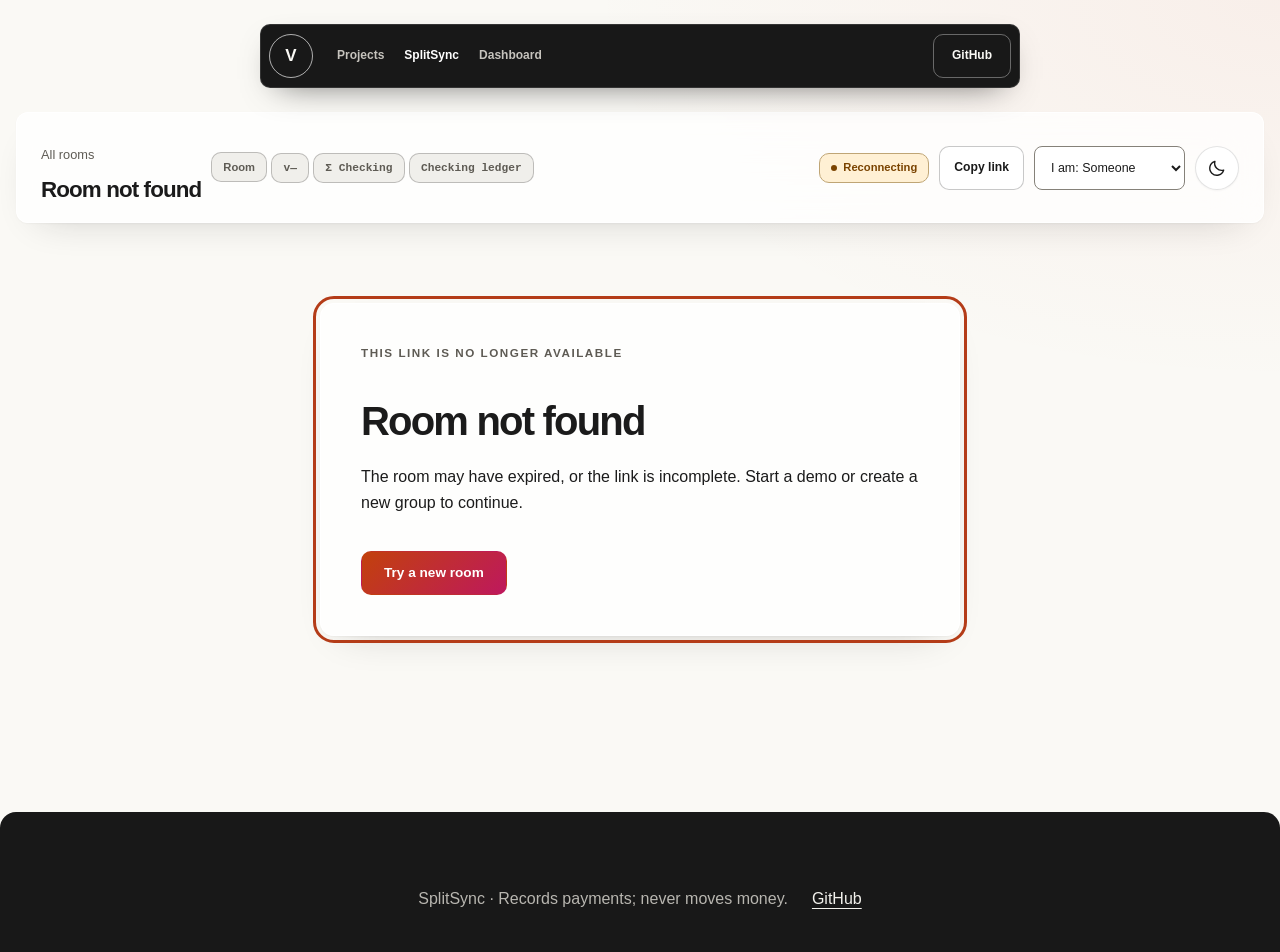
==== commit 1565c35a: "nav: drop Hopper and Sift links; Projects and Dashboard show on phones too" ====
--- a/static/room.html
+++ b/static/room.html
@@ -23,11 +23,9 @@
       <div class="gnav-start">
         <a class="gnav-mark" href="../../" aria-label="Portfolio home"><span aria-hidden="true">V</span></a>
         <div class="gnav-links">
-          <a class="wide-only" href="../../#projects">Projects</a>
-          <a href="../../hopper/">Hopper</a>
-          <a href="../../sift/">Sift</a>
+          <a href="../../#projects">Projects</a>
           <a href="../" aria-current="page">SplitSync</a>
-          <a class="wide-only" href="../../grafana/">Dashboard</a>
+          <a href="../../grafana/">Dashboard</a>
         </div>
       </div>
       <a class="gnav-button" href="https://github.com/Srinu-design/splitsync">GitHub</a>
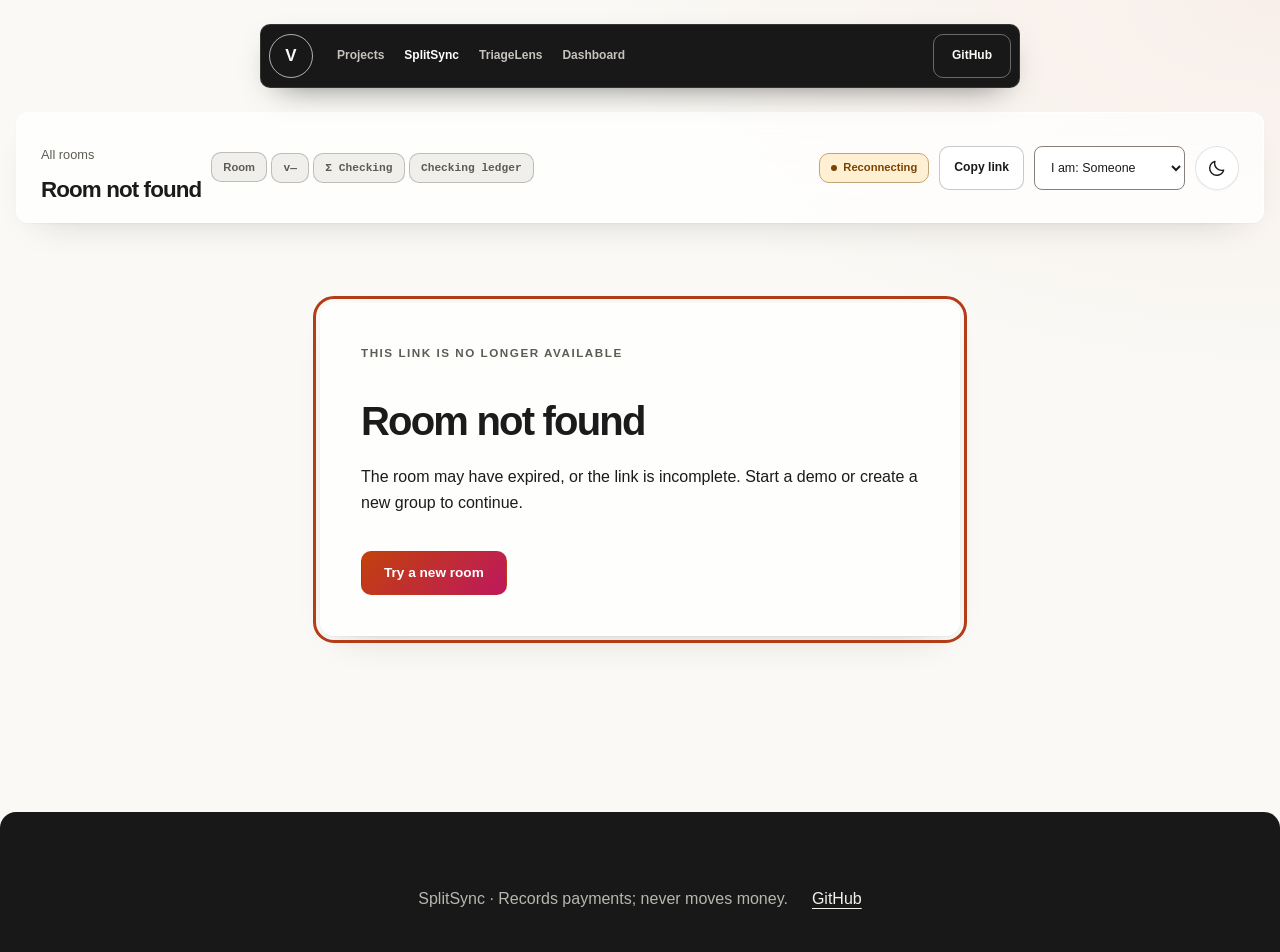
==== commit 5b160734: "nav: add TriageLens next to SplitSync" ====
--- a/static/room.html
+++ b/static/room.html
@@ -17,15 +17,16 @@
   <a class="skip" href="#room-main">Skip to room</a>
   <div id="toast-container" class="toast-container" aria-live="polite" aria-atomic="false"></div>
 
-  <!-- DECISION: Portfolio links resolve on the shared server, where SplitSync lives at /splitsync/. -->
+  <!-- DECISION: SplitSync runs on its own host; portfolio links point at the main portfolio server. -->
   <header class="nav-shell">
     <nav class="gnav" aria-label="Portfolio">
       <div class="gnav-start">
-        <a class="gnav-mark" href="../../" aria-label="Portfolio home"><span aria-hidden="true">V</span></a>
+        <a class="gnav-mark" href="http://3.104.222.203/" aria-label="Portfolio home"><span aria-hidden="true">V</span></a>
         <div class="gnav-links">
-          <a href="../../#projects">Projects</a>
+          <a href="http://3.104.222.203/#projects">Projects</a>
           <a href="../" aria-current="page">SplitSync</a>
-          <a href="../../grafana/">Dashboard</a>
+          <a href="../../triagelens/">TriageLens</a>
+          <a href="http://3.104.222.203/grafana/">Dashboard</a>
         </div>
       </div>
       <a class="gnav-button" href="https://github.com/Srinu-design/splitsync">GitHub</a>
--- a/static/styles.css
+++ b/static/styles.css
@@ -15,17 +15,11 @@
   --muted: #5e5b54;
   --mono: ui-monospace, SFMono-Regular, Menlo, Consolas, "Liberation Mono", monospace;
   --font: Helvetica, Arial, sans-serif;
-  --font-sans: var(--font);
   --shadow: 0 1px 2px rgb(27 27 27 / 4%), 0 16px 40px -24px rgb(27 27 27 / 24%);
   --shadow-lg: 0 2px 6px rgb(27 27 27 / 6%), 0 28px 72px -30px rgb(27 27 27 / 34%);
-  --aura: linear-gradient(135deg, #2f55e4, #7a3be0);
-  --emerald: linear-gradient(135deg, #047857, #0e7490);
   --sunset: linear-gradient(135deg, #c2410c, #be185d);
-  --sunset-bright: linear-gradient(135deg, #fb6b32, #e84076);
   --sunset-text: #a93617;
-  --sunset-soft: #fff0e9;
   --primary: #b43c18;
-  --primary-hover: #9d3013;
   --primary-subtle: #fce7dd;
   --focus: #b43c18;
   --success: #05603a;
@@ -42,20 +36,8 @@
   --code-bg: #1c1c1f;
   --code-text: #e9e7e1;
   --footer: #181818;
-  --bg-subtle: var(--panel);
-  --surface-subtle: var(--panel);
-  --surface-border: var(--line);
-  --text-muted: var(--muted);
-  --text-inverse: #ffffff;
-  --shadow-sm: var(--shadow);
-  --shadow-md: var(--shadow-lg);
   --r-card: 14px;
   --r-inner: 8px;
-  --r-ctl: 10px;
-  --radius: var(--r-inner);
-  --radius-sm: 6px;
-  --radius-lg: var(--r-card);
-  --radius-full: 10px;
   --transition: 180ms ease;
 }
 
@@ -76,9 +58,7 @@
   --shadow: 0 1px 2px rgb(0 0 0 / 30%), 0 16px 40px -24px rgb(0 0 0 / 70%);
   --shadow-lg: 0 2px 6px rgb(0 0 0 / 35%), 0 28px 72px -30px rgb(0 0 0 / 85%);
   --sunset-text: #ffb299;
-  --sunset-soft: #35231d;
   --primary: #ffb299;
-  --primary-hover: #ffd0bc;
   --primary-subtle: #4b2b23;
   --focus: #ffb299;
   --success: #86e5bf;
@@ -119,21 +99,19 @@
 a { color: var(--sunset-text); text-underline-offset: 4px; }
 a:hover { text-decoration-thickness: 2px; }
 button, input, textarea, select { font: inherit; }
-button, a, input, select, textarea, summary { -webkit-tap-highlight-color: transparent; }
+button, a, input, select, textarea, summary { -webkit-tap-highlight-color: transparent; touch-action: manipulation; }
 button { cursor: pointer; }
 button:disabled { cursor: not-allowed; opacity: 0.55; }
-button, a, input, select, textarea, summary { touch-action: manipulation; }
 svg, img { max-width: 100%; }
 img { height: auto; }
 :focus-visible { outline: 3px solid var(--focus); outline-offset: 4px; }
 ::selection { background: var(--primary-subtle); color: var(--text); }
-.container, .wrap { width: 100%; max-width: 1536px; margin-inline: auto; padding-inline: clamp(16px, 4vw, 56px); }
+.container { width: 100%; max-width: 1536px; margin-inline: auto; padding-inline: clamp(16px, 4vw, 56px); }
 .muted, .text-muted { color: var(--muted); }
-.mono, code, pre, .amount, .numeric, .item-amount, .balance-amount, #room-version-badge {
+.mono, code, pre, .item-amount, .balance-amount, #room-version-badge {
   font-family: var(--mono);
   font-variant-numeric: tabular-nums;
 }
-.amount, .numeric { text-align: right; }
 .sr-only { position: absolute; width: 1px; height: 1px; padding: 0; margin: -1px; overflow: hidden; clip: rect(0, 0, 0, 0); white-space: nowrap; border: 0; }
 .skip, .skip-link { position: fixed; z-index: 200; top: 8px; left: 16px; transform: translateY(-160%); padding: 12px 20px; border-radius: 10px; background: var(--surface); color: var(--text); }
 .skip:focus, .skip-link:focus { transform: none; }
@@ -141,7 +119,7 @@
 
 /* Floating portfolio navigation stays dark in both themes. */
 .nav-shell { position: sticky; top: 0; z-index: 40; padding: 24px 16px 0; pointer-events: none; }
-.gnav, .portfolio-nav, .portfolio-nav-inner {
+.gnav, .portfolio-nav {
   pointer-events: auto;
   display: flex;
   align-items: center;
@@ -159,29 +137,28 @@
   -webkit-backdrop-filter: blur(24px);
 }
 .gnav-start, .nav-start { display: flex; align-items: center; gap: 24px; min-width: 0; }
-.gnav-mark, .nav-mark { display: grid; place-items: center; flex: 0 0 44px; width: 44px; height: 44px; border: 1px solid rgb(255 255 255 / 65%); border-radius: 50%; color: #faf9f5; font-size: 17px; font-weight: 700; text-decoration: none; }
+.gnav-mark, .nav-mark { display: grid; place-items: center; flex: 0 0 44px; width: 44px; height: 44px; border: 1.5px solid rgb(255 255 255 / 65%); border-radius: 50%; color: #faf9f5; font-size: 17px; font-weight: 700; text-decoration: none; }
 .gnav-links, .nav-links { display: flex; align-items: center; gap: 20px; min-width: 0; }
 .gnav-links a, .nav-links a { display: inline-flex; align-items: center; min-height: 44px; color: #c6c3bd; font-size: 0.75rem; font-weight: 600; text-decoration: none; white-space: nowrap; }
 .gnav-links a:hover, .gnav-links a[aria-current], .nav-links a:hover, .nav-links a[aria-current] { color: #ffffff; }
-.gnav-button, .nav-github { display: inline-flex; align-items: center; justify-content: center; flex: none; min-height: 44px; padding: 8px 18px; border: 1px solid rgb(255 255 255 / 35%); border-radius: 10px; color: #faf9f5; font-size: 0.75rem; font-weight: 700; text-decoration: none; }
+.gnav-button, .nav-github { display: inline-flex; align-items: center; justify-content: center; flex: none; min-height: 44px; padding: 8px 18px; border: 1.5px solid rgb(255 255 255 / 35%); border-radius: 10px; color: #faf9f5; font-size: 0.75rem; font-weight: 700; text-decoration: none; }
 .gnav-button:hover, .nav-github:hover { background: #faf9f5; color: #181818; }
 .gnav :focus-visible, .portfolio-nav :focus-visible { outline-color: #ffffff; }
-.project-bar, .projectbar { display: flex; align-items: center; justify-content: center; flex-wrap: wrap; gap: 12px; max-width: 1536px; margin: 0 auto; padding: 28px 16px 0; }
-.project-tabs, .tabs { display: inline-flex; align-items: center; flex-wrap: wrap; gap: 4px; padding: 5px; border: 1px solid var(--edge); border-radius: 10px; background: var(--card); box-shadow: var(--shadow); }
-.project-tabs a, .tabs a { display: inline-flex; align-items: center; justify-content: center; min-height: 44px; padding: 8px 22px; border-radius: 10px; color: var(--muted); font-size: 0.84rem; font-weight: 650; text-decoration: none; }
-.project-tabs a[aria-current], .tabs a[aria-current] { background: var(--sunset); color: #ffffff; box-shadow: 0 3px 9px rgb(145 42 25 / 18%); }
-.project-tabs a:hover, .tabs a:hover { color: var(--text); }
-.project-tabs a[aria-current]:hover, .tabs a[aria-current]:hover { color: #ffffff; }
-.project-link { display: inline-flex; align-items: center; min-height: 44px; padding-inline: 12px; color: var(--muted); font-size: 0.83rem; font-weight: 600; text-decoration: none; }
+.project-bar { display: flex; align-items: center; justify-content: center; flex-wrap: wrap; gap: 12px; max-width: 1536px; margin: 0 auto; padding: 28px 16px 0; }
+.project-tabs { display: inline-flex; align-items: center; flex-wrap: wrap; gap: 4px; padding: 5px; border: 1px solid var(--edge); border-radius: 10px; background: var(--card); box-shadow: var(--shadow); }
+.project-tabs a { display: inline-flex; align-items: center; justify-content: center; min-height: 44px; padding: 8px 22px; border-radius: 10px; color: var(--muted); font-size: 0.84rem; font-weight: 650; text-decoration: none; }
+.project-tabs a[aria-current] { background: var(--sunset); color: #ffffff; box-shadow: 0 3px 9px rgb(145 42 25 / 18%); }
+.project-tabs a:hover { color: var(--text); }
+.project-tabs a[aria-current]:hover { color: #ffffff; }
 .icon-btn, .theme-toggle, [data-theme-toggle] { display: inline-grid; place-items: center; flex: none; width: 44px; height: 44px; padding: 10px; border: 1px solid var(--line); border-radius: 50%; background: var(--surface); color: var(--text); box-shadow: var(--shadow); }
 .icon-btn svg, [data-theme-toggle] svg { width: 20px; height: 20px; fill: none; stroke: currentColor; stroke-width: 1.7; stroke-linecap: round; stroke-linejoin: round; }
 .icon-sun { display: none; }
 html[data-theme="dark"] .icon-sun { display: block; }
 html[data-theme="dark"] .icon-moon { display: none; }
-.status-pill, .status { display: inline-flex; align-items: center; gap: 8px; min-height: 44px; padding: 10px 16px; border: 1px solid var(--edge); border-radius: 10px; background: var(--surface); color: var(--text); box-shadow: var(--shadow); font-size: 0.82rem; font-weight: 650; white-space: nowrap; }
+.status-pill { display: inline-flex; align-items: center; gap: 8px; min-height: 44px; padding: 10px 16px; border: 1px solid var(--edge); border-radius: 10px; background: var(--surface); color: var(--text); box-shadow: var(--shadow); font-size: 0.82rem; font-weight: 650; white-space: nowrap; }
 .status-dot { width: 8px; height: 8px; flex: none; border-radius: 50%; background: var(--muted); }
 [data-state="ok"] .status-dot { background: var(--success); box-shadow: 0 0 0 3px var(--success-bg); }
-[data-state="warn"] .status-dot { background: var(--warning); }
+[data-state="degraded"] .status-dot { background: var(--warning); }
 [data-state="down"] .status-dot { background: var(--danger); }
 
 /* Glass, type, and controls shared by the site and live room. */
@@ -192,8 +169,6 @@
   border-radius: var(--r-card);
   background: var(--card);
   box-shadow: var(--shadow);
-  backdrop-filter: blur(18px);
-  -webkit-backdrop-filter: blur(18px);
 }
 .card { display: flex; flex-direction: column; gap: 20px; }
 .card-title { font-size: 1.25rem; letter-spacing: -0.035em; }
@@ -219,7 +194,7 @@
   transition: transform var(--transition), box-shadow var(--transition), background-color var(--transition);
 }
 .btn:hover:not(:disabled) { transform: translateY(-1px); box-shadow: var(--shadow); text-decoration: none; }
-.btn-primary, .btn.primary { border-color: transparent; background: var(--sunset); color: #ffffff; }
+.btn-primary { border-color: transparent; background: var(--sunset); color: #ffffff; }
 .btn-primary:hover:not(:disabled) { box-shadow: 0 8px 24px -12px rgb(194 65 12 / 60%); }
 .btn-secondary { background: var(--surface); color: var(--text); }
 .btn-outline-primary { border-color: var(--primary); color: var(--primary); background: transparent; }
@@ -230,11 +205,10 @@
 .btn-large { min-height: 52px; padding: 14px 28px; font-size: 0.95rem; }
 .btn-group, .segmented-control { display: inline-flex; align-items: center; align-self: flex-start; flex-wrap: wrap; gap: 4px; padding: 4px; border: 1px solid var(--line); border-radius: 10px; background: var(--surface); }
 .segmented-control button, .segmented-control a { display: inline-flex; align-items: center; justify-content: center; min-height: 44px; padding: 8px 18px; border: 0; border-radius: 10px; background: transparent; color: var(--muted); font-size: 0.82rem; font-weight: 650; text-decoration: none; }
-.segmented-control [aria-pressed="true"], .segmented-control .is-active { background: var(--sunset); color: #ffffff; }
+.segmented-control [aria-pressed="true"] { background: var(--sunset); color: #ffffff; }
 .form-stack { display: flex; flex-direction: column; gap: 18px; }
 .form-group { display: flex; flex-direction: column; gap: 8px; min-width: 0; }
 .form-row { display: flex; align-items: stretch; gap: 16px; min-width: 0; }
-.form-wrap { flex-wrap: wrap; }
 .flex-1 { flex: 1 1 0; min-width: 0; }
 label, .form-label-sub { color: var(--text); font-size: 0.85rem; font-weight: 600; }
 .form-input, .form-select, .form-textarea, .split-input-field {
@@ -257,18 +231,11 @@
 .form-select-sm { min-height: 44px; padding: 8px 32px 8px 12px; font-size: 0.78rem; }
 .form-actions, .hero-actions { display: flex; align-items: center; flex-wrap: wrap; gap: 12px; }
 .form-actions { margin-top: 4px; }
-.form-actions-align { display: flex; align-items: flex-end; }
 .form-fieldset { min-width: 0; margin: 0; padding: 14px 16px; border: 1px solid var(--line-strong); border-radius: var(--r-inner); }
 .fieldset-legend { padding: 0 6px; color: var(--muted); font-size: 0.75rem; font-weight: 600; }
 .radio-group { display: flex; flex-wrap: wrap; gap: 8px 16px; }
 .radio-label, .checkbox-label { display: inline-flex; align-items: center; min-height: 44px; gap: 8px; cursor: pointer; font-size: 0.82rem; font-weight: 500; }
 input[type="checkbox"], input[type="radio"] { flex: none; width: 18px; height: 18px; margin: 0; accent-color: #b43c18; }
-.money-input, .input-money { position: relative; display: flex; align-items: center; min-width: 0; }
-.money-prefix, .currency-prefix { position: absolute; left: 14px; color: var(--muted); font-family: var(--mono); pointer-events: none; }
-.money-input .form-input, .input-money .form-input { padding-left: 32px; font-family: var(--mono); font-variant-numeric: tabular-nums; }
-.form-help, .form-error { font-size: 0.8rem; }
-.form-help { color: var(--muted); }
-.form-error { color: var(--danger); }
 
 /* About: a wide introduction and the interactive trip, followed by technical sections. */
 .tab-panel { padding-top: 72px; }
@@ -276,7 +243,7 @@
 .hero-copy { min-width: 0; }
 .hero-copy h1, .hero-title { margin-bottom: 24px; font-size: clamp(4rem, 8.5vw, 8rem); font-weight: 750; line-height: 0.98; letter-spacing: -0.075em; }
 .hero-description { max-width: 40ch; margin-bottom: 20px; font-size: clamp(1.3rem, 2.05vw, 1.9rem); font-weight: 600; line-height: 1.3; letter-spacing: -0.035em; }
-.hero-lead, .hero-desc { max-width: 55ch; color: var(--muted); font-size: 1rem; }
+.hero-lead { max-width: 55ch; color: var(--muted); font-size: 1rem; }
 .hero-copy .hero-actions { margin-top: 32px; }
 .hero-copy > .muted { margin-top: 24px; font-size: 0.8rem; }
 .hero-card {
@@ -300,21 +267,34 @@
 .hero-card-heading .segmented-control { margin: 0; }
 .hero-card .segmented-control button { color: #ffffff; }
 .hero-card .segmented-control [aria-pressed="true"] { background: #ffffff; color: #8a281a; }
-.hero-graph { --surface: #fffaf5; --text: #1b1b1b; --muted: #5e5b54; --line-strong: #c5b7ae; width: min(100%, 420px); margin: 0 auto; padding: 8px; border: 1px solid rgb(255 255 255 / 40%); border-radius: 12px; background: #fffaf5; aspect-ratio: 1; box-shadow: 0 16px 36px -24px rgb(78 20 17 / 60%); }
+.hero-graph {
+  --surface: #fffaf5;
+  --text: #1b1b1b;
+  --muted: #5e5b54;
+  --line-strong: #c5b7ae;
+  width: min(100%, 420px);
+  margin: 0 auto;
+  padding: 8px;
+  border: 1px solid rgb(255 255 255 / 40%);
+  border-radius: 12px;
+  background: #fffaf5;
+  aspect-ratio: 1;
+  box-shadow: 0 16px 36px -24px rgb(78 20 17 / 60%);
+  transition: opacity 130ms ease;
+}
 .hero-graph .graph-svg { overflow: visible; }
-.hero-graph { transition: opacity 130ms ease; }
 .hero-graph.is-switching { opacity: 0.25; }
 .hero-graph-caption { margin-top: 16px; color: #ffffff; font-size: 0.72rem; line-height: 1.5; }
 .hero-stats { display: grid; grid-template-columns: repeat(3, minmax(0, 1fr)); gap: 20px; margin: 28px 0 0; padding-top: 24px; border-top: 1px solid rgb(255 255 255 / 35%); }
 .hero-stat { min-width: 0; }
-.hero-stat strong, .hero-stat .stat-value, .hero-stat dt { display: block; margin-bottom: 8px; font: 650 clamp(1.05rem, 1.6vw, 1.5rem)/1.35 var(--mono); letter-spacing: -0.06em; }
+.hero-stat strong, .hero-stat dt { display: block; margin-bottom: 8px; font: 650 clamp(1.05rem, 1.6vw, 1.5rem)/1.35 var(--mono); letter-spacing: -0.06em; }
 .hero-stat p, .hero-stat dd { margin: 0; font-size: 0.73rem; line-height: 1.5; }
 .hero-note { margin-block: 0 48px; color: var(--muted); font-size: 0.75rem; }
 .section-chips { position: sticky; top: 104px; z-index: 25; width: calc(100% - 32px); max-width: 1424px; margin: 0 auto 72px; border: 1px solid var(--edge); border-radius: 10px; background: var(--glass); box-shadow: var(--shadow); backdrop-filter: blur(22px); -webkit-backdrop-filter: blur(22px); }
 .section-chips > .container { display: flex; align-items: center; gap: 4px; padding: 8px; border-radius: inherit; overflow-x: auto; scrollbar-width: thin; }
 .section-chips a { display: inline-flex; align-items: center; justify-content: center; flex: none; min-height: 44px; padding: 8px 15px; border-radius: 10px; color: var(--muted); font-size: 0.78rem; font-weight: 600; text-decoration: none; white-space: nowrap; }
 .section-chips a:hover { background: var(--panel); color: var(--text); }
-.section-chips a[aria-current], .section-chips a.is-active { background: var(--sunset); color: #ffffff; }
+.section-chips a[aria-current] { background: var(--sunset); color: #ffffff; }
 .content-section { margin-block: 0 112px; min-width: 0; }
 .section-heading { margin-bottom: 32px; max-width: 800px; }
 .section-heading h1, .section-heading h2, h1.section-heading, h2.section-heading { margin-bottom: 20px; font-size: clamp(2.2rem, 4.2vw, 4rem); font-weight: 700; line-height: 1.06; letter-spacing: -0.055em; }
@@ -345,11 +325,10 @@
 .diagram-grid { grid-template-columns: repeat(2, minmax(0, 1fr)); }
 .diagram-card { display: flex; flex-direction: column; gap: 20px; }
 .diagram-card h3 { font-size: 1.15rem; }
-.diagram-card svg, .architecture-svg, .diagram-svg, .flow-diagram { display: block; width: 100%; height: auto; color: var(--text); }
-.diagram-node, .diagram-box { fill: var(--surface); stroke: var(--line-strong); }
+.diagram-card svg, .flow-diagram { display: block; width: 100%; height: auto; color: var(--text); }
+.diagram-node { fill: var(--surface); stroke: var(--line-strong); }
 .diagram-text { fill: var(--text); font: 500 16px var(--font); text-anchor: middle; }
 .diagram-lines { fill: none; stroke: var(--primary); stroke-width: 2; stroke-linecap: round; stroke-linejoin: round; }
-.diagram-arrow, .diagram-path { stroke: var(--primary); }
 .architecture-figure { margin: 0 0 24px; }
 .architecture-figure figcaption { color: var(--muted); font-size: 0.8rem; }
 .table-wrap, .table-responsive { width: 100%; min-width: 0; overflow-x: auto; overscroll-behavior-inline: contain; border: 1px solid var(--line); border-radius: 12px; background: var(--card); }
@@ -404,14 +383,11 @@
 .room-item-name { font-weight: 600; }
 .room-item-meta { display: flex; align-items: center; flex-wrap: wrap; gap: 8px; color: var(--muted); font-size: 0.75rem; }
 .site-footer { margin-top: 64px; padding: 64px 0 32px; border-radius: 16px 16px 0 0; background: var(--footer); color: #f2f1ec; }
-.footer-grid { display: flex; justify-content: space-between; align-items: flex-start; flex-wrap: wrap; gap: 32px; }
 .footer-inner { display: flex; align-items: center; justify-content: space-between; flex-wrap: wrap; gap: 24px; }
 .footer-inner nav { display: flex; align-items: center; flex-wrap: wrap; gap: 24px; }
 .footer-brand { font-size: 1.45rem; font-weight: 650; letter-spacing: -0.04em; text-decoration: none; }
-.footer-name { font-size: 1.4rem; font-weight: 650; letter-spacing: -0.04em; }
 .site-footer p { color: #b8b6b0; }
 .site-footer a { display: inline-flex; align-items: center; min-height: 44px; color: #f2f1ec; }
-.footer-base { margin-top: 32px; padding-top: 24px; border-top: 1px solid rgb(255 255 255 / 15%); font-size: 0.82rem; }
 
 /* Room: the ledger is the main column; write controls live in a separate rail. */
 #room-page .nav-shell { position: relative; }
@@ -440,7 +416,7 @@
 .graph-svg { display: block; width: 100%; height: 100%; overflow: visible; }
 .graph-labels rect { fill: var(--surface); stroke: var(--line-strong); }
 .graph-labels text { fill: var(--text); font-family: var(--mono); font-variant-numeric: tabular-nums; }
-.graph-nodes g > text:last-child, .graph-member-name { fill: var(--text); }
+.graph-nodes g > text:last-child { fill: var(--text); }
 .graph-summary { color: var(--text); font-family: var(--mono); font-size: clamp(1.1rem, 1.9vw, 1.5rem); font-weight: 600; line-height: 1.5; letter-spacing: -0.045em; }
 .plan-drawer { border: 1px solid var(--line); border-radius: 10px; background: var(--surface); overflow: hidden; }
 .drawer-summary { min-height: 48px; padding: 14px 18px; cursor: pointer; font-size: 0.82rem; font-weight: 600; }
@@ -448,21 +424,20 @@
 .plan-step-item, .plan-group-item { padding: 12px 14px; border: 1px solid var(--line); border-radius: 8px; background: var(--card); font-size: 0.8rem; }
 .panel { min-width: 0; }
 .balances-grid { display: grid; gap: 0; }
-.balance-row, .balance-card { display: grid; grid-template-columns: minmax(90px, 0.8fr) minmax(90px, 1fr) minmax(100px, auto); align-items: center; gap: 16px; padding: 16px 0; border-bottom: 1px solid var(--line); }
-.balance-row:last-child, .balance-card:last-child { border-bottom: 0; padding-bottom: 0; }
-.balance-row:first-child, .balance-card:first-child { padding-top: 0; }
-.balance-identity, .balance-member-name { display: flex; align-items: center; flex-wrap: wrap; gap: 8px; font-size: 0.86rem; font-weight: 600; }
+.balance-card { display: grid; grid-template-columns: minmax(90px, 0.8fr) minmax(90px, 1fr) minmax(100px, auto); align-items: center; gap: 16px; padding: 16px 0; border-bottom: 1px solid var(--line); }
+.balance-card:last-child { border-bottom: 0; padding-bottom: 0; }
+.balance-card:first-child { padding-top: 0; }
+.balance-member-name { display: flex; align-items: center; flex-wrap: wrap; gap: 8px; font-size: 0.86rem; font-weight: 600; }
 .balance-dot { display: inline-block; flex: none; width: 9px; height: 9px; border-radius: 50%; background: var(--member-color, var(--primary)); }
 .balance-track { position: relative; height: 16px; border-radius: 5px; background: var(--panel); }
 .balance-zero-line { position: absolute; left: 50%; top: -5px; bottom: -5px; width: 1px; background: var(--muted); }
 .balance-bar { position: absolute; top: 3px; bottom: 3px; left: 50%; width: var(--balance-width, 0%); border-radius: 3px; background: var(--success); }
-.balance-row.is-negative .balance-bar, .balance-bar.is-negative { left: auto; right: 50%; background: var(--danger); }
+.balance-bar.is-negative { left: auto; right: 50%; background: var(--danger); }
 .balance-amount { text-align: right; font-size: 0.94rem; font-weight: 650; white-space: nowrap; }
 .balance-positive { color: var(--success); }
 .balance-negative { color: var(--danger); }
 .balance-zero { color: var(--muted); }
 .balance-sign-text { display: block; margin-top: 3px; color: var(--muted); font-family: var(--font); font-size: 0.7rem; font-weight: 400; }
-.balance-axis { display: flex; align-items: center; justify-content: space-between; gap: 12px; color: var(--muted); font-size: 0.72rem; }
 .items-list { display: flex; flex-direction: column; gap: 0; list-style: none; margin: 0; padding: 0; }
 .item-row { display: flex; align-items: flex-start; flex-wrap: wrap; justify-content: space-between; gap: 16px; padding: 20px 0; border-bottom: 1px solid var(--line); min-width: 0; }
 .item-row:first-child { padding-top: 0; }
@@ -472,7 +447,7 @@
 .item-title { font-size: 0.9rem; font-weight: 600; }
 .item-meta { display: flex; align-items: center; flex-wrap: wrap; gap: 8px; color: var(--muted); font-size: 0.74rem; }
 .item-meta time, .item-meta .mono { font-family: var(--mono); }
-.item-shares, .expense-shares { color: var(--muted); font-size: 0.72rem; }
+.item-shares { color: var(--muted); font-size: 0.72rem; }
 .item-amount { margin-left: auto; text-align: right; font-size: 0.92rem; font-weight: 650; white-space: nowrap; }
 .item-actions { display: flex; flex-wrap: wrap; align-items: center; justify-content: flex-end; gap: 6px; }
 .item-actions .btn { padding-inline: 12px; }
@@ -482,7 +457,6 @@
 .split-member-left label { min-height: 36px; display: inline-flex; align-items: center; }
 .split-input-field { flex: none; width: 88px; min-height: 44px; padding: 8px; border-radius: 10px; text-align: right; font-family: var(--mono); font-size: 0.8rem; }
 .settlement-card .form-row { flex-direction: column; }
-.settlement-card .form-actions-align .btn { width: 100%; }
 
 /* The receipt remains ink on paper regardless of the chosen application theme. */
 .chaos-card, .receipt-card { position: relative; padding: 28px 24px; border: 0; border-radius: 0; background: #f8f3e6; color: #332c23; box-shadow: 0 12px 30px -22px rgb(0 0 0 / 55%); backdrop-filter: none; -webkit-backdrop-filter: none; }
@@ -517,7 +491,6 @@
 .drawer-header { position: sticky; top: 0; z-index: 2; display: flex; align-items: center; justify-content: space-between; flex-wrap: wrap; gap: 16px; padding: 28px; border-bottom: 1px solid var(--line); background: var(--glass); backdrop-filter: blur(24px); -webkit-backdrop-filter: blur(24px); }
 .drawer-body { display: grid; gap: 28px; padding: 28px; }
 .drawer-header .card-title { font-size: 1.5rem; }
-.drawer-header-actions { display: flex; align-items: center; flex-wrap: wrap; gap: 8px; }
 .dialog-backdrop { position: fixed; inset: 0; z-index: 100; display: flex; align-items: center; justify-content: center; padding: 20px; background: rgb(9 8 7 / 55%); backdrop-filter: blur(5px); -webkit-backdrop-filter: blur(5px); }
 .dialog-box { display: flex; flex-direction: column; gap: 20px; width: min(100%, 480px); padding: 32px; border: 1px solid var(--edge); border-radius: 12px; background: var(--surface); color: var(--text); box-shadow: var(--shadow-lg); }
 .dialog-title { font-size: 1.5rem; }
@@ -529,7 +502,6 @@
 .toast-detail { color: var(--muted); font-size: 0.8rem; }
 .toast-action { align-self: flex-start; margin-top: 4px; }
 .alert { display: flex; flex-direction: column; gap: 8px; padding: 18px 20px; border: 1px solid; border-radius: 10px; font-size: 0.85rem; }
-.alert-danger { color: var(--danger); background: var(--danger-bg); border-color: var(--danger-border); }
 .alert-warning { color: var(--warning); background: var(--warning-bg); border-color: var(--warning-border); }
 .alert h2 { color: inherit; }
 .empty-state { padding: 28px 12px; color: var(--muted); font-size: 0.9rem; text-align: center; }
@@ -577,7 +549,6 @@
   .nav-shell { padding-top: 16px; }
   .gnav-start, .nav-start { gap: 14px; }
   .gnav-links, .nav-links { gap: 14px; }
-  .gnav-links .wide-only, .nav-links .wide-only { display: none; }
   .tab-panel { padding-top: 48px; }
   .section-chips { top: 88px; margin-bottom: 48px; }
   .content-section { margin-bottom: 72px; }
@@ -596,7 +567,6 @@
   .room-container { padding-top: 24px; }
   .drawer-header, .drawer-body { padding: 24px; }
   .site-footer { margin-top: 32px; padding-top: 48px; border-radius: 14px 14px 0 0; }
-  .site-footer .footer-grid { flex-direction: column; gap: 20px; }
 }
 @media (max-width: 539px) {
   .gnav, .portfolio-nav { gap: 7px; padding: 6px; min-height: 58px; }
@@ -629,10 +599,9 @@
   .status-bar .status-left .badge { font-size: 0.64rem; padding-inline: 8px; }
   .status-right .acting-member-wrap { flex: 1; min-width: 130px; }
   .status-right #connection-pill { min-height: 30px; }
-  .balance-row, .balance-card { grid-template-columns: minmax(0, 1fr) auto; gap: 12px; }
+  .balance-card { grid-template-columns: minmax(0, 1fr) auto; gap: 12px; }
   .balance-track { grid-column: 1 / -1; grid-row: 2; }
   .balance-amount { grid-column: 2; grid-row: 1; font-size: 0.86rem; }
-  .balance-identity { min-width: 0; }
   .balance-sign-text { font-size: 0.68rem; }
   .item-main { flex-basis: 140px; }
   .item-actions { width: 100%; justify-content: flex-start; }
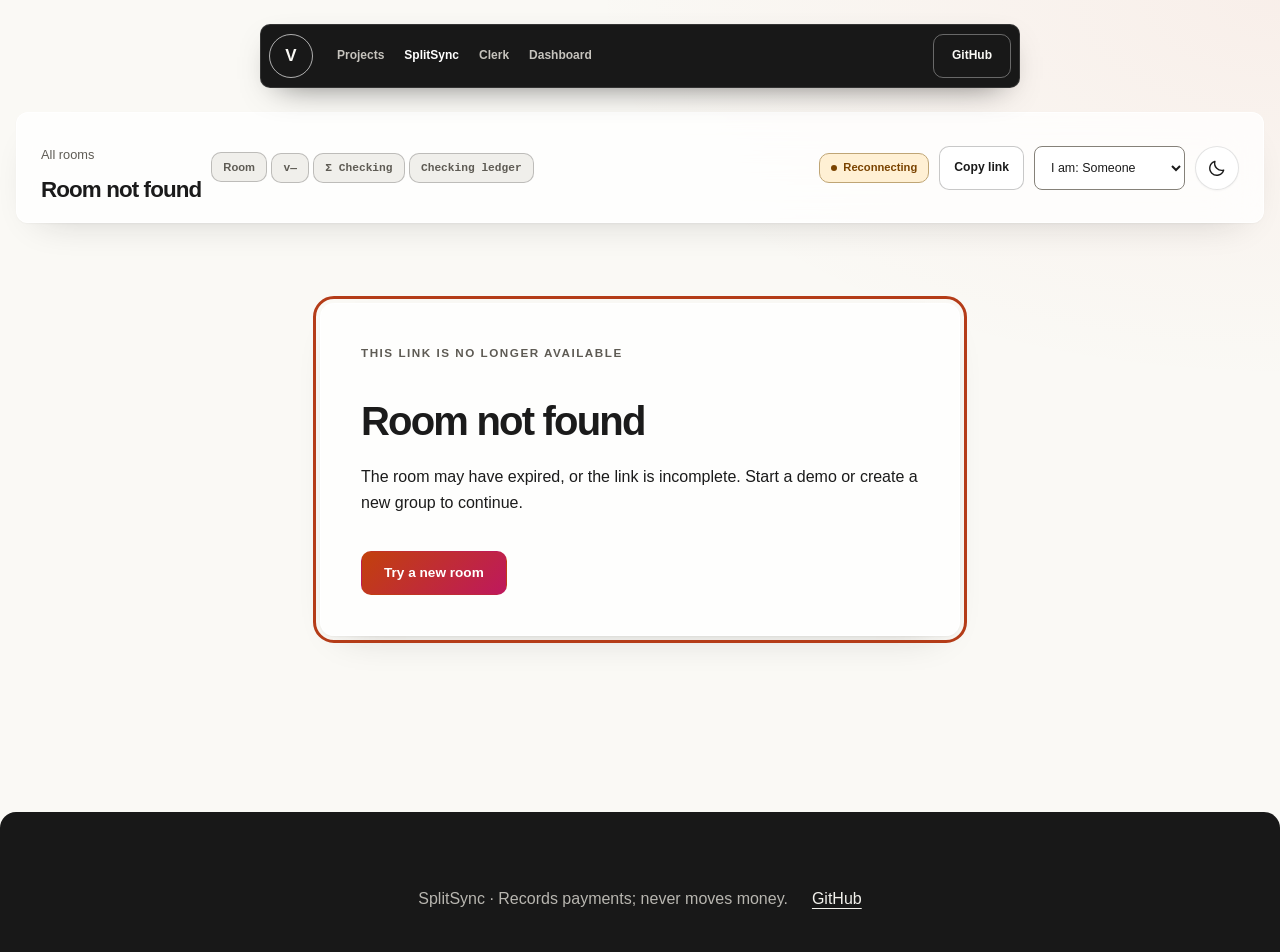
==== commit 95d03d28: "rename: TriageLens is now Clerk; Caddy serves /clerk/ and redirects /triagelens links there" ====
--- a/static/room.html
+++ b/static/room.html
@@ -25,7 +25,7 @@
         <div class="gnav-links">
           <a href="http://3.104.222.203/#projects">Projects</a>
           <a href="../" aria-current="page">SplitSync</a>
-          <a href="../../triagelens/">TriageLens</a>
+          <a href="../../clerk/">Clerk</a>
           <a href="http://3.104.222.203/grafana/">Dashboard</a>
         </div>
       </div>
